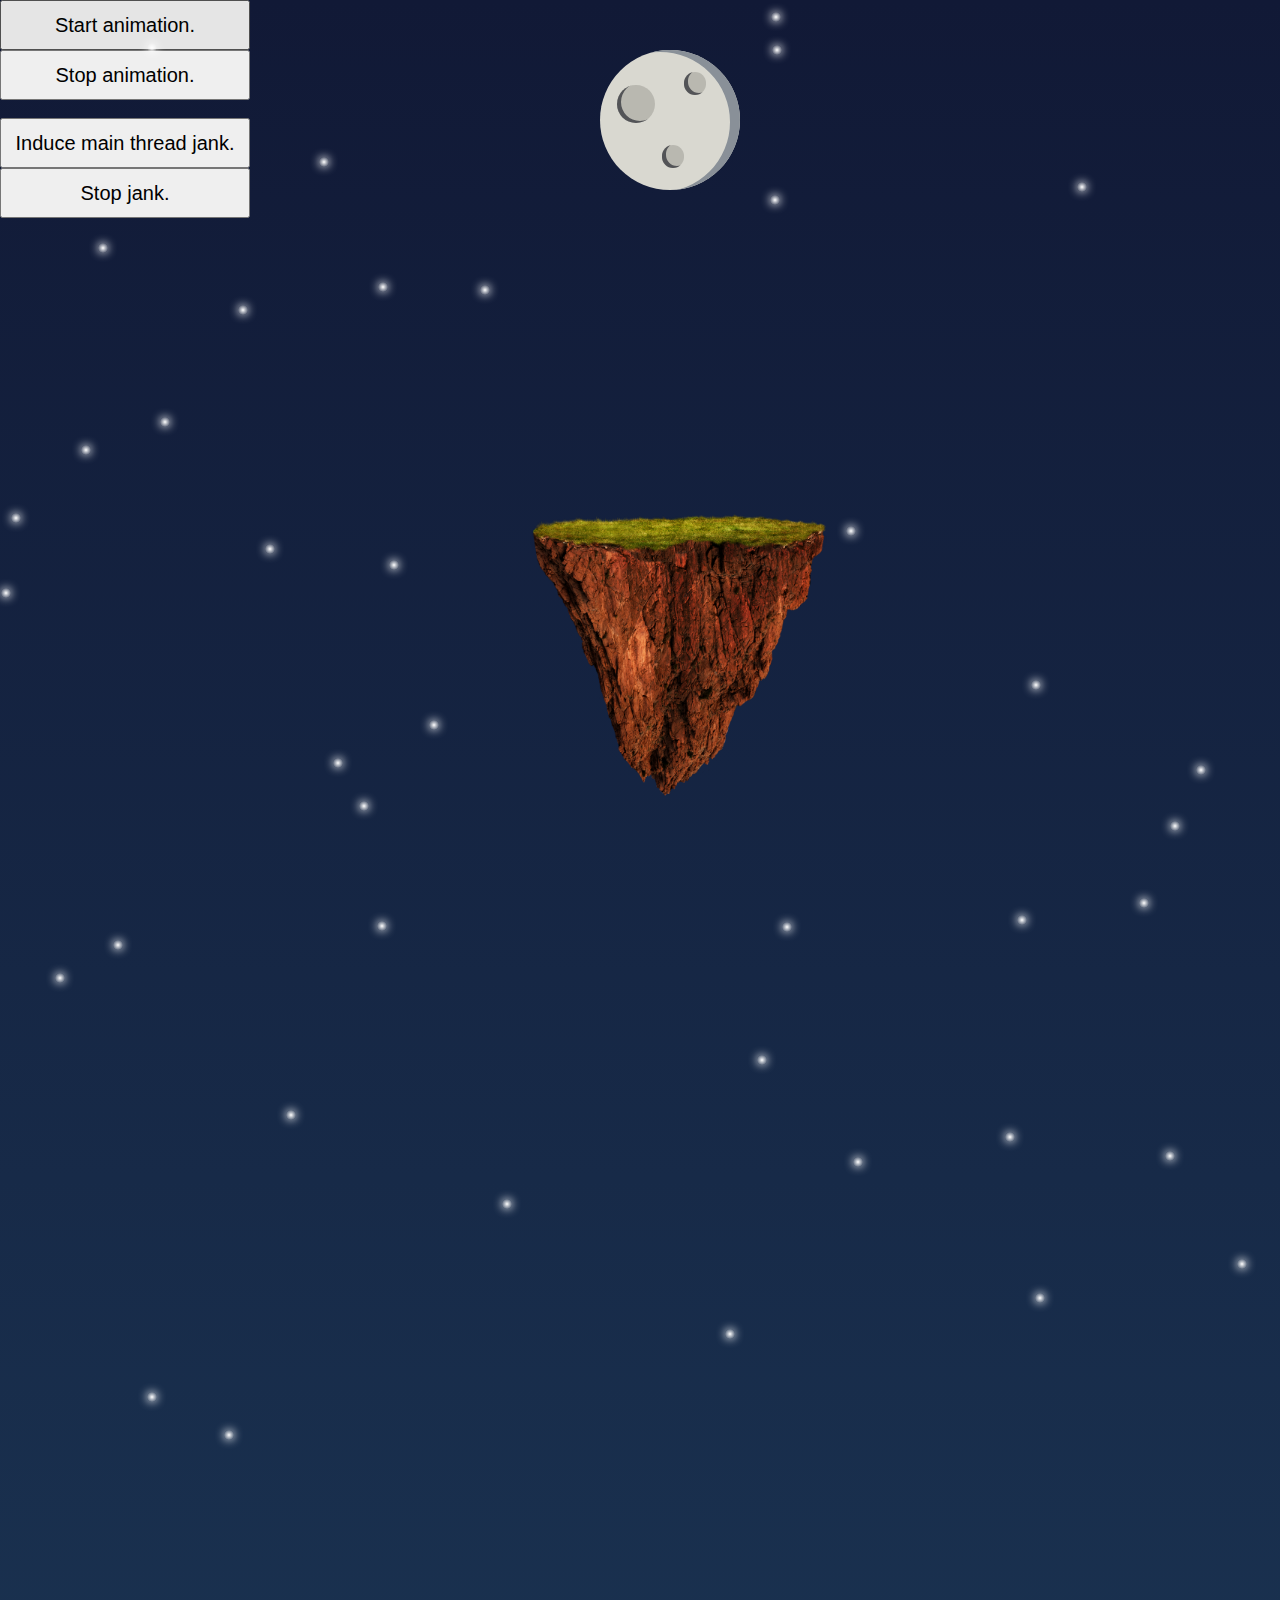
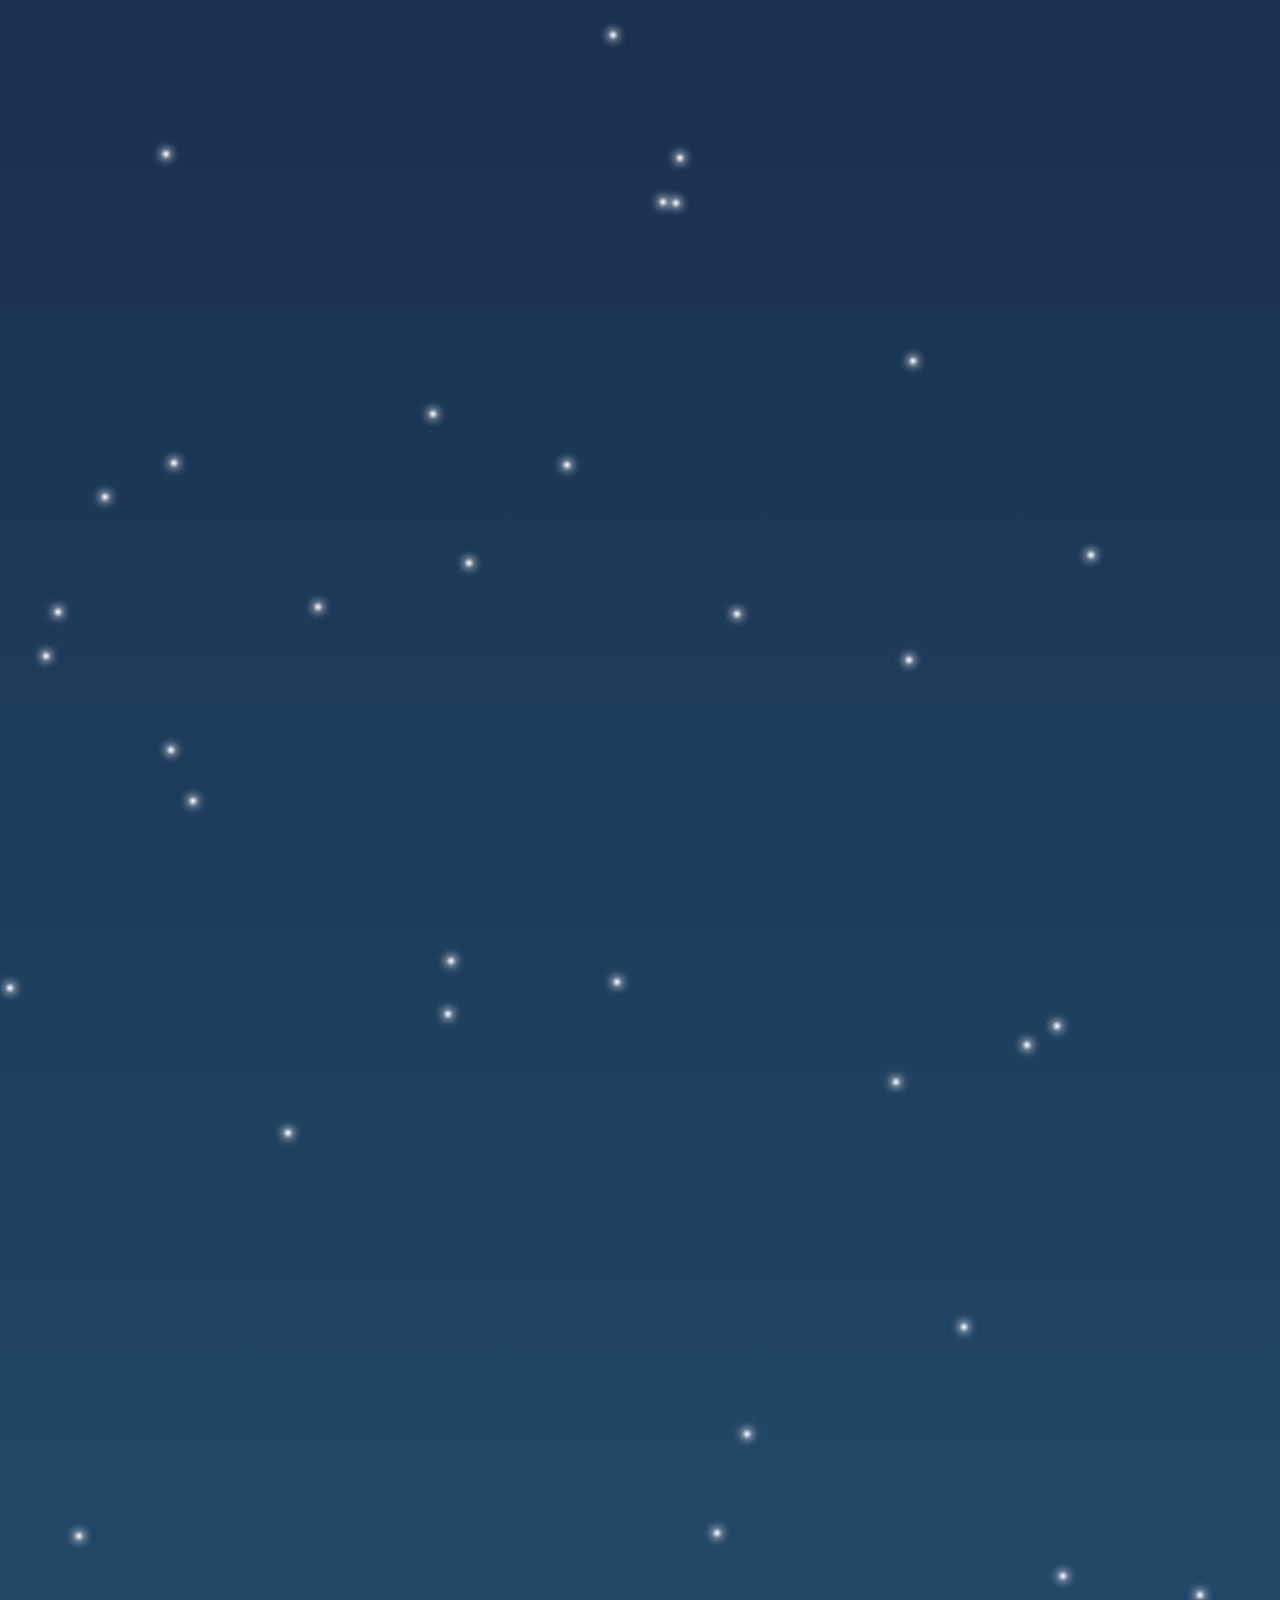
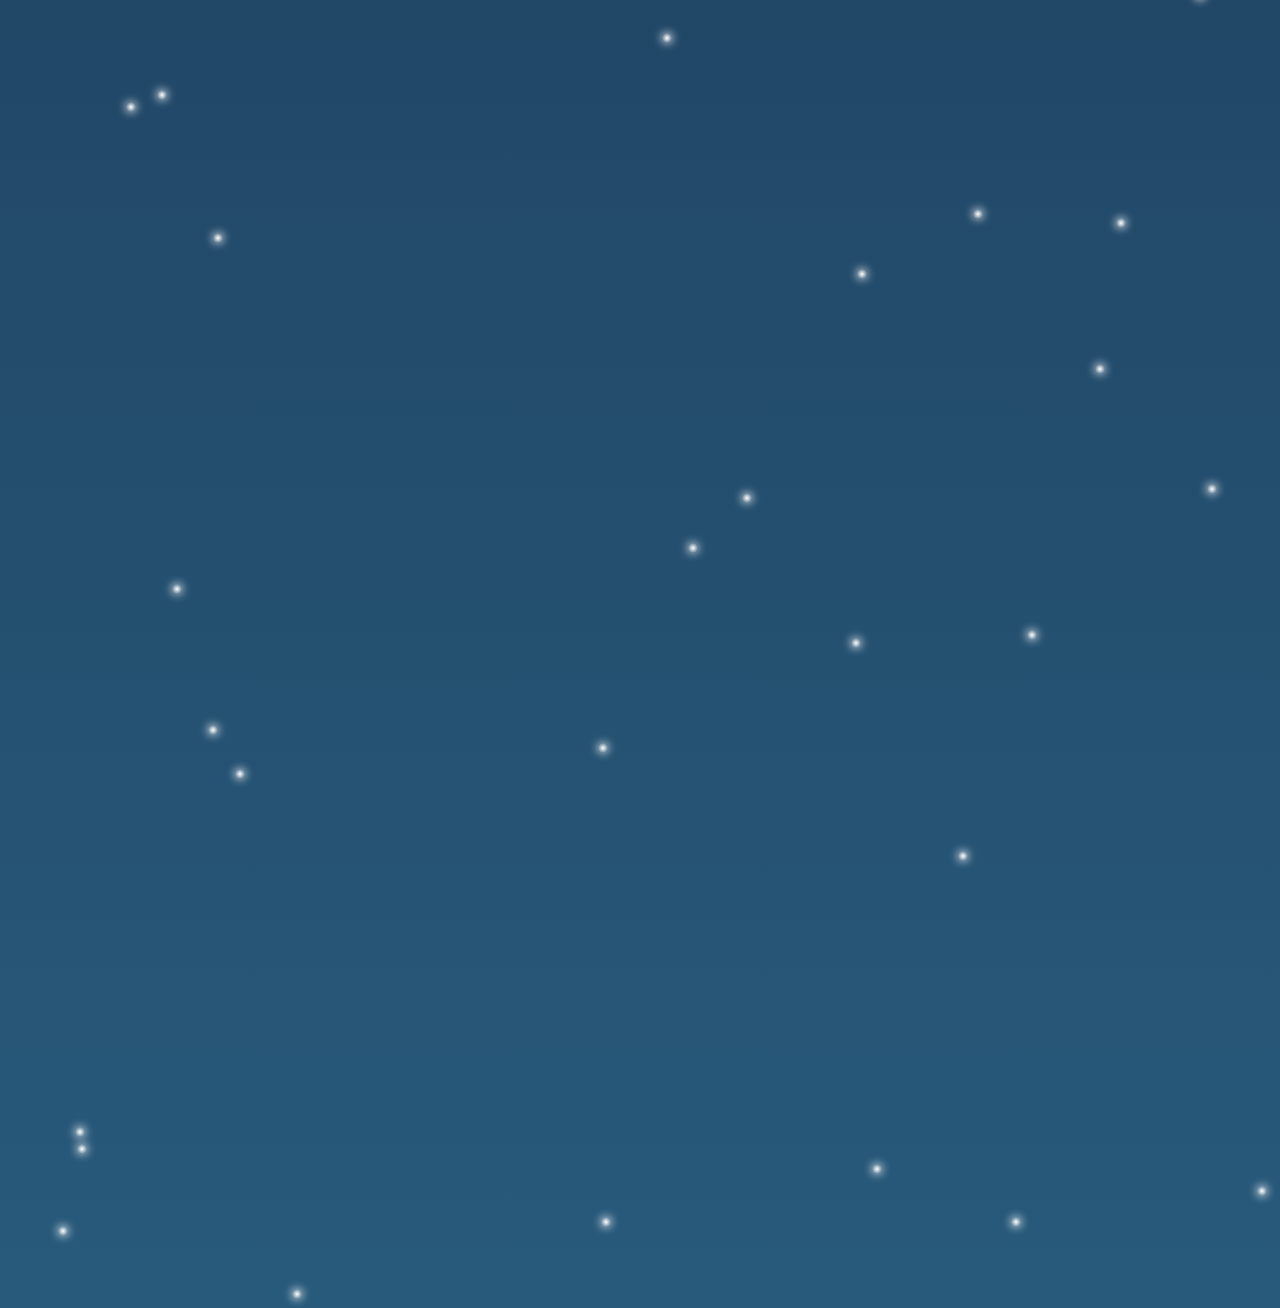
==== BouncyMoon.html @ f597b312 "Added new test page." ====
<!DOCTYPE html>
<html>
<head>
<style>
.moon {
  width:140px;
  height:140px;
  border-radius:100%;
  position: fixed;
  margin-top: 50px;
  left:600px;
  background: #d9d8d0;
  box-shadow: inset -10px 2px 0 0px #899098;
}

.bounce {
  animation: bounce 2s;
  animation-iteration-count: infinite;
}

.moon div:nth-child(n) {
  position: relative;
  background: #b9b8b0;
  border-radius: 50%;
  box-shadow: inset 4px -2px 0 0px #535457;
}
.moon div:nth-child(1) {
  top: 25%;
  left: 12%;
  width: 27%;
  height: 27%;
}
.moon div:nth-child(2) {
  top: -11%;
  left: 60%;
  width: 16%;
  height: 16%;
}
.moon div:nth-child(3) {
  top: 25%;
  left: 44%;
  width: 16%;
  height: 16%;
}

@keyframes bounce {
  0% {
       top: 0;
       -webkit-animation-timing-function: ease-in;
  }
  50% {
        top: 350px;
        height: 140px;
        -webkit-animation-timing-function: ease-out;
  }
  55% {
        top: 370px; height: 120px; 
        -webkit-animation-timing-function: ease-in;}
  65% {
        top: 340px; height: 140px; 
        -webkit-animation-timing-function: ease-out;}
  100% {
         top: 0;
        -webkit-animation-timing-function: ease-in;
  }
}
.night {
  margin-left: 0;
  margin-top: 0;
  background: linear-gradient(to bottom, #111936, #285A7B);
  height:100%; width: 100%; 
}
.stars {
  position: absolute;
  background: radial-gradient(rgba(255, 255, 255, 1), rgba(255, 255, 255, 0));
  border-radius: 50%;
  box-shadow: 0 0 10px rgba(255, 255, 255, 1);
}
.island {
  position: fixed;
  left: 530px;
  top:  500px;
  height: 300px;
  width: 300px;
}
button {
  height: 50px;
  width: 250px;
  font-size: 20px;
}
</style>
<script>
  var hangTime = 250;
  var hangInterval = 250;
  var g_animating = false;
  var height, width;

  function init() {
  var body = document.body;
  var html = document.documentElement;

  height = Math.max( body.scrollHeight, body.offsetHeight, 
                       html.clientHeight, html.scrollHeight, html.offsetHeight );
  width  = Math.max( body.scrollWidth, body.offsetWidth, 
                       html.clientWidth, html.scrollWidth, html.offsetWidth );
  }

  function hang() {
    var now = (new Date()).getTime();
    for (;;) {
      if((new Date()).getTime() - now > hangTime) {
        break;
      }
    }
  }

  // Hang for "hangTime" after every "hangInterval"
  var g_intervalHandle;
  function stopHangs() {
    clearInterval(g_intervalHandle);
  }

  function startIntermittentHangs() {
    stopHangs();
    g_intervalHandle = setInterval(hang, hangInterval);
  }
  function startBounce() {
    if(!g_animating)
      document.getElementById("moonid").classList.add("bounce");
  };
  function stopBounce() {
    if(!g_animating)
      document.getElementById("moonid").classList.remove("bounce");
  };
  function createStars() {
    init();
    var starsCount = 100;
    for(var i=0; i < starsCount; i++) {
      var iDiv = document.createElement('div');
      iDiv.style.height = "10px";
      iDiv.style.width = "10px";
      iDiv.style.top  = Math.floor(Math.random() * height) + "px";
      iDiv.style.left = Math.floor(Math.random() * width) + "px";
      iDiv.classList.add("stars");
      document.getElementById("stars").appendChild(iDiv);
    }
  }
</script>
</head>
<body class="night" onload="createStars()" style="height:500vh; width: 100%; ">
<div id="stars">
</div>
<div id="moonid" class="moon">
<div></div>
<div></div>
<div></div>
</div>
<img class="island" src="[data-uri]"/>
      <button onclick="startBounce()">Start animation.</button><br />
      <button onclick="stopBounce()">Stop animation.</button><br /><br />
      <button onclick="startIntermittentHangs()">Induce main thread jank.</button><br />
      <button onclick="stopHangs()">Stop jank.</button><br /><br />
</body>
</html>
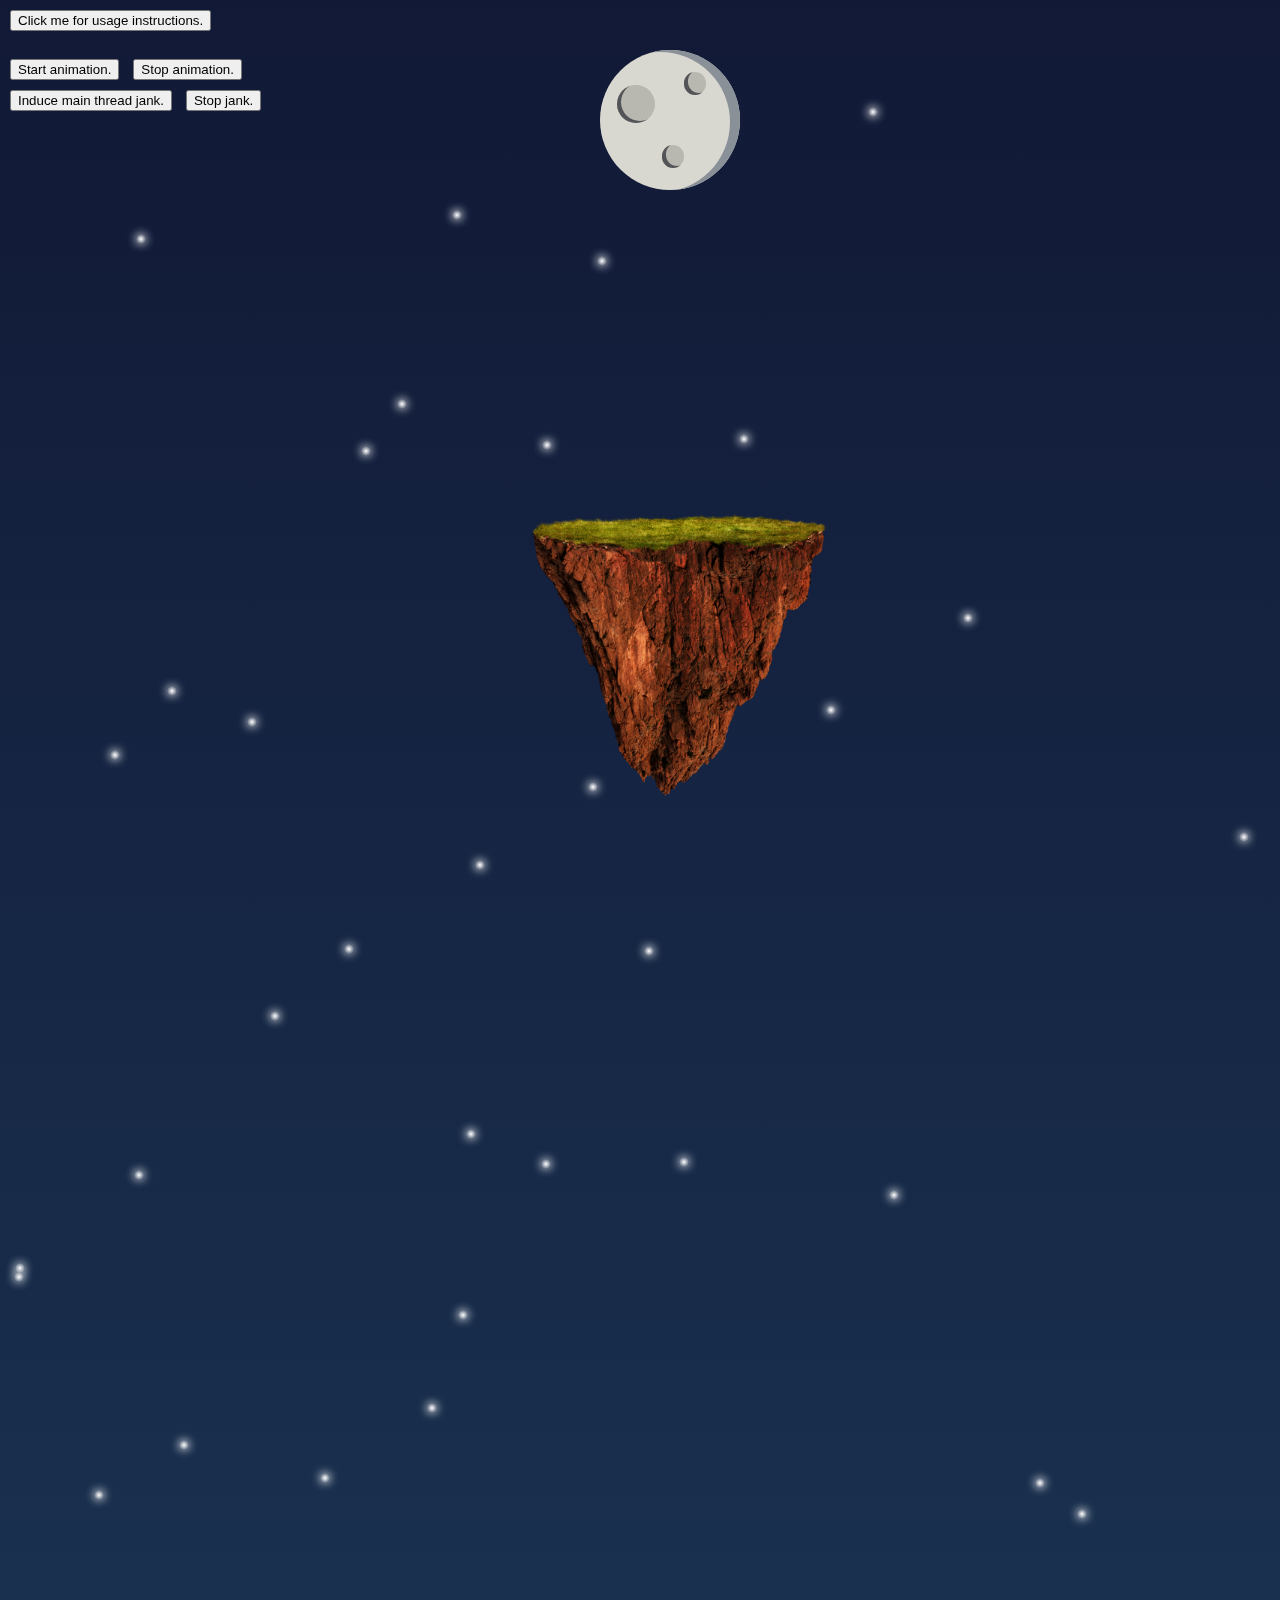
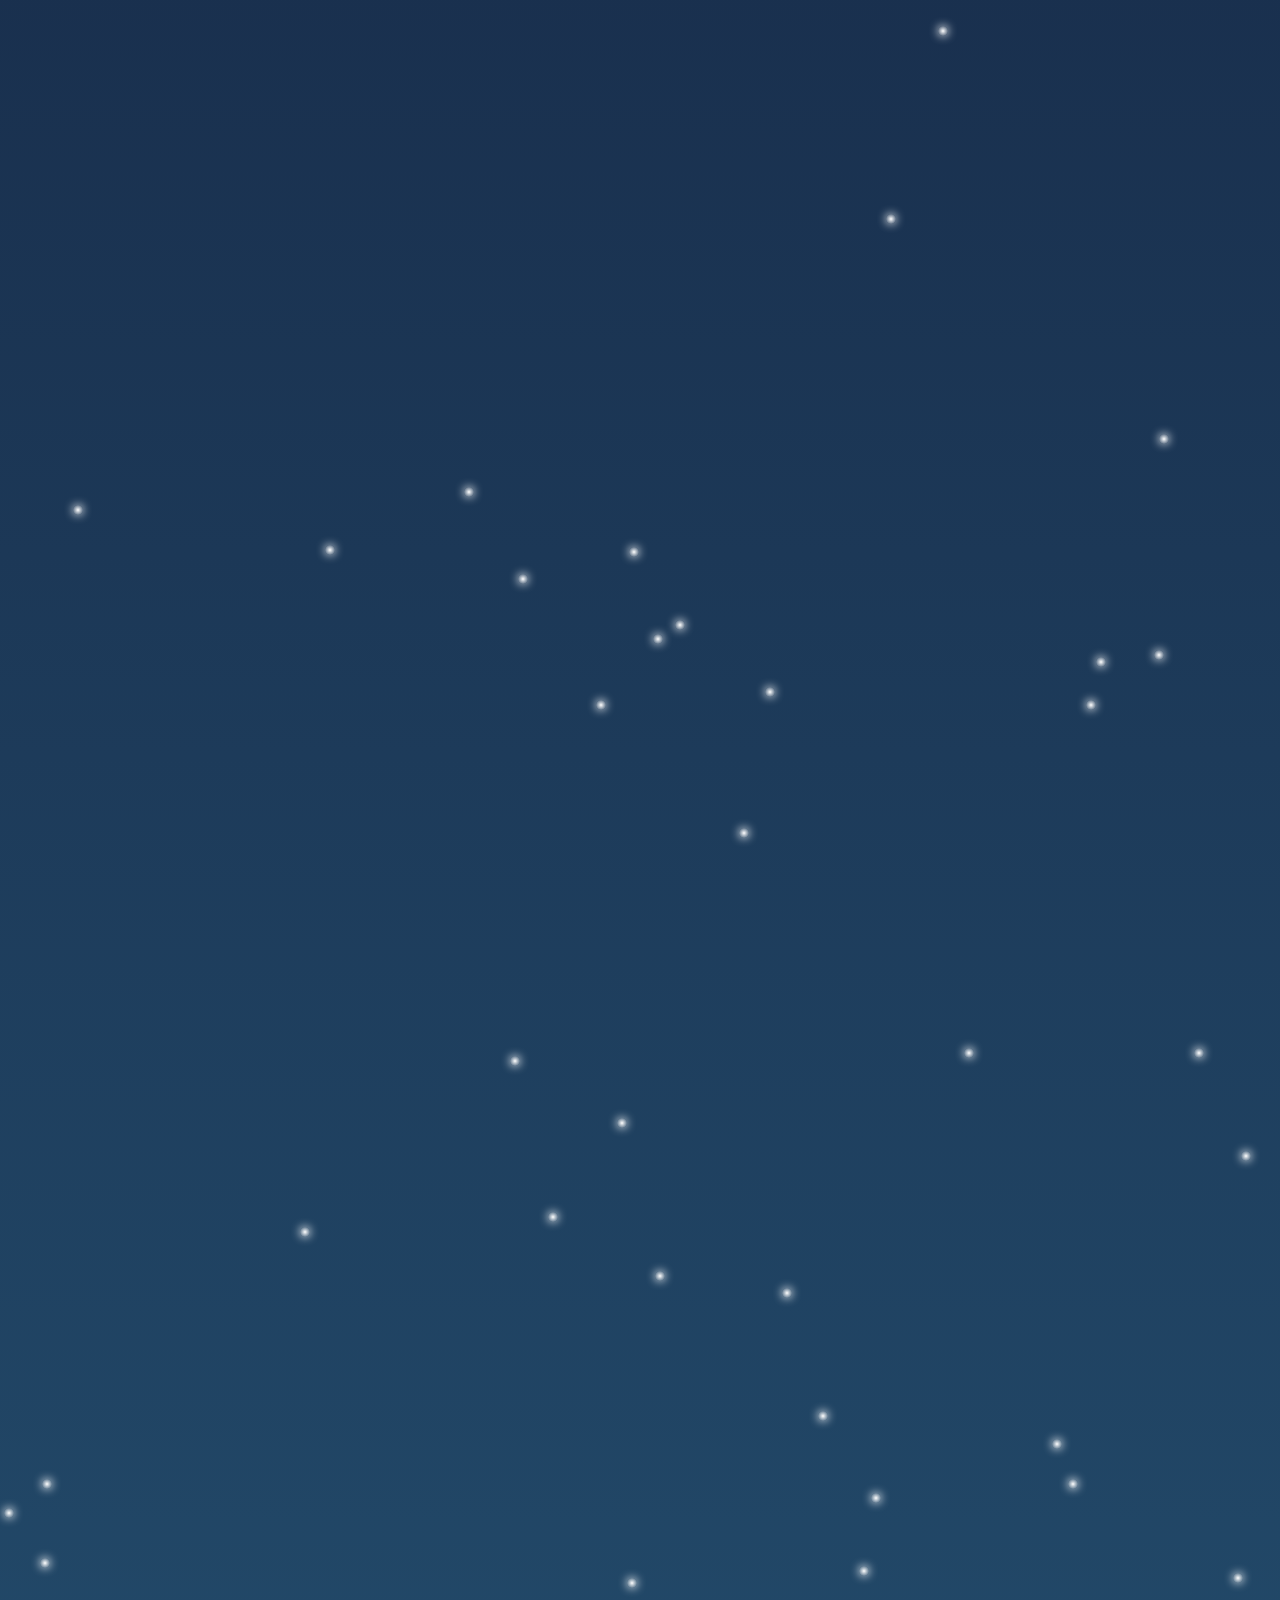
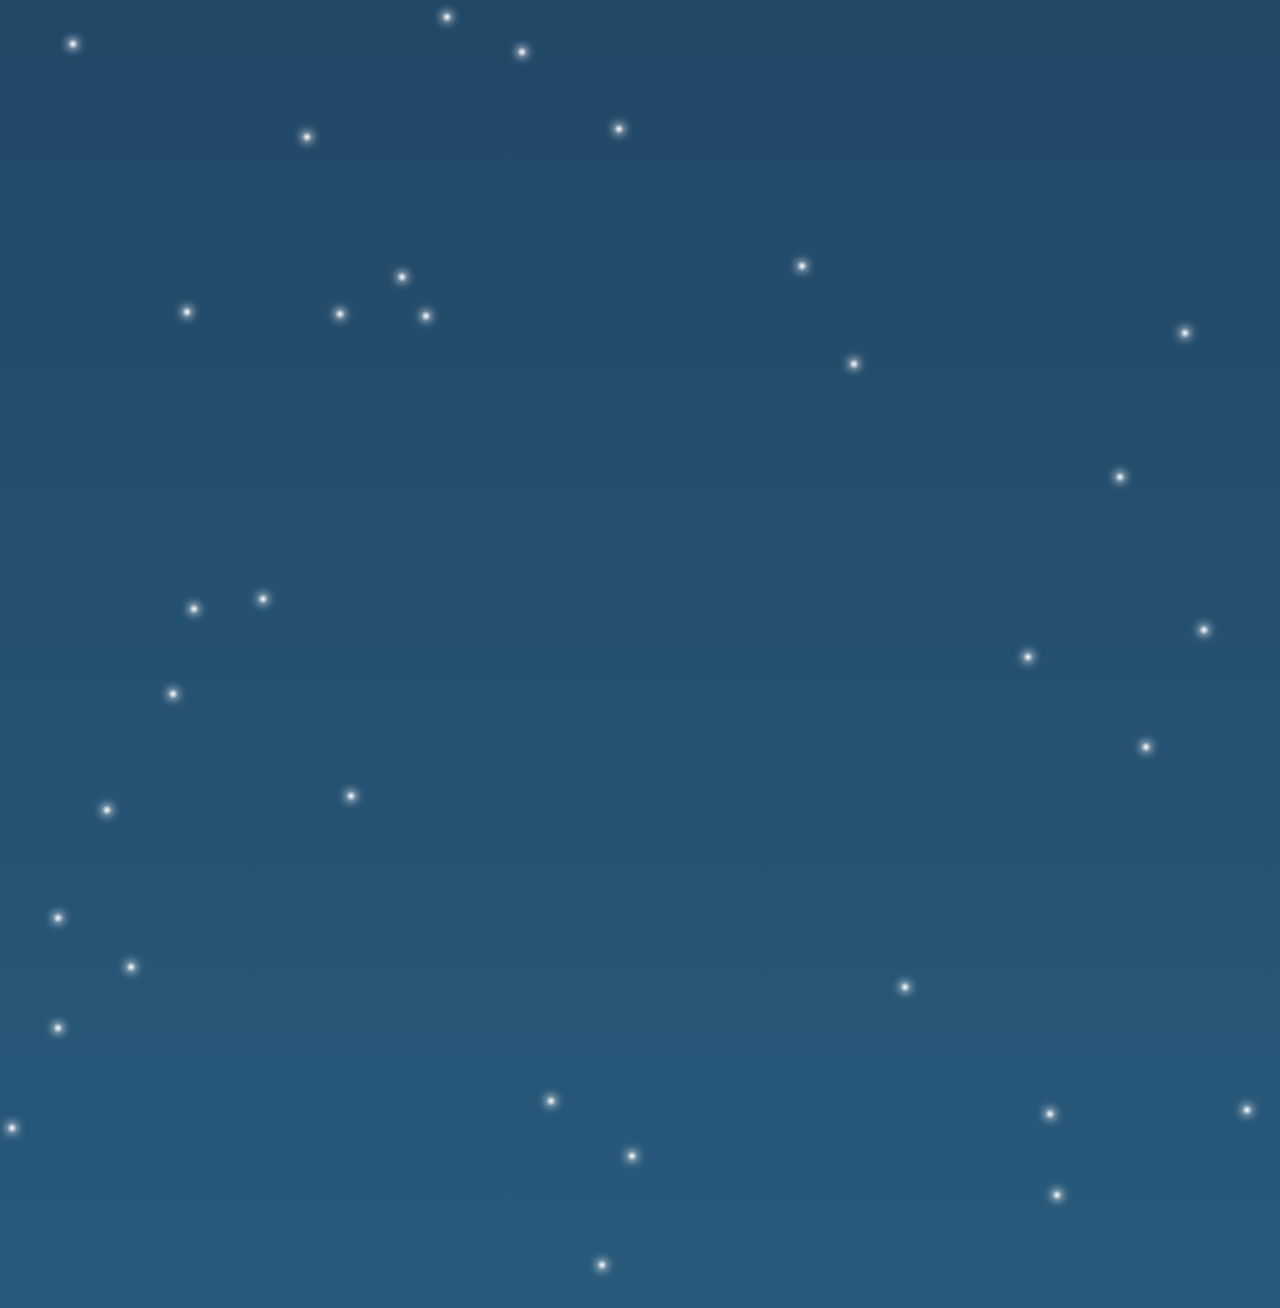
==== commit 561c6c41: "Added instructions." ====
--- a/BouncyMoon.html
+++ b/BouncyMoon.html
@@ -1,164 +1,202 @@
 <!DOCTYPE html>
 <html>
-<head>
-<style>
-.moon {
-  width:140px;
-  height:140px;
-  border-radius:100%;
-  position: fixed;
-  margin-top: 50px;
-  left:600px;
-  background: #d9d8d0;
-  box-shadow: inset -10px 2px 0 0px #899098;
-}
-
-.bounce {
-  animation: bounce 2s;
-  animation-iteration-count: infinite;
-}
-
-.moon div:nth-child(n) {
-  position: relative;
-  background: #b9b8b0;
-  border-radius: 50%;
-  box-shadow: inset 4px -2px 0 0px #535457;
-}
-.moon div:nth-child(1) {
-  top: 25%;
-  left: 12%;
-  width: 27%;
-  height: 27%;
-}
-.moon div:nth-child(2) {
-  top: -11%;
-  left: 60%;
-  width: 16%;
-  height: 16%;
-}
-.moon div:nth-child(3) {
-  top: 25%;
-  left: 44%;
-  width: 16%;
-  height: 16%;
-}
-
-@keyframes bounce {
-  0% {
-       top: 0;
-       -webkit-animation-timing-function: ease-in;
-  }
-  50% {
-        top: 350px;
-        height: 140px;
-        -webkit-animation-timing-function: ease-out;
-  }
-  55% {
-        top: 370px; height: 120px; 
-        -webkit-animation-timing-function: ease-in;}
-  65% {
-        top: 340px; height: 140px; 
-        -webkit-animation-timing-function: ease-out;}
-  100% {
-         top: 0;
-        -webkit-animation-timing-function: ease-in;
-  }
-}
-.night {
-  margin-left: 0;
-  margin-top: 0;
-  background: linear-gradient(to bottom, #111936, #285A7B);
-  height:100%; width: 100%; 
-}
-.stars {
-  position: absolute;
-  background: radial-gradient(rgba(255, 255, 255, 1), rgba(255, 255, 255, 0));
-  border-radius: 50%;
-  box-shadow: 0 0 10px rgba(255, 255, 255, 1);
-}
-.island {
-  position: fixed;
-  left: 530px;
-  top:  500px;
-  height: 300px;
-  width: 300px;
-}
-button {
-  height: 50px;
-  width: 250px;
-  font-size: 20px;
-}
-</style>
-<script>
-  var hangTime = 250;
-  var hangInterval = 250;
-  var g_animating = false;
-  var height, width;
-
-  function init() {
-  var body = document.body;
-  var html = document.documentElement;
-
-  height = Math.max( body.scrollHeight, body.offsetHeight, 
-                       html.clientHeight, html.scrollHeight, html.offsetHeight );
-  width  = Math.max( body.scrollWidth, body.offsetWidth, 
-                       html.clientWidth, html.scrollWidth, html.offsetWidth );
-  }
-
-  function hang() {
-    var now = (new Date()).getTime();
-    for (;;) {
-      if((new Date()).getTime() - now > hangTime) {
-        break;
-      }
-    }
-  }
-
-  // Hang for "hangTime" after every "hangInterval"
-  var g_intervalHandle;
-  function stopHangs() {
-    clearInterval(g_intervalHandle);
-  }
-
-  function startIntermittentHangs() {
-    stopHangs();
-    g_intervalHandle = setInterval(hang, hangInterval);
-  }
-  function startBounce() {
-    if(!g_animating)
-      document.getElementById("moonid").classList.add("bounce");
-  };
-  function stopBounce() {
-    if(!g_animating)
-      document.getElementById("moonid").classList.remove("bounce");
-  };
-  function createStars() {
-    init();
-    var starsCount = 100;
-    for(var i=0; i < starsCount; i++) {
-      var iDiv = document.createElement('div');
-      iDiv.style.height = "10px";
-      iDiv.style.width = "10px";
-      iDiv.style.top  = Math.floor(Math.random() * height) + "px";
-      iDiv.style.left = Math.floor(Math.random() * width) + "px";
-      iDiv.classList.add("stars");
-      document.getElementById("stars").appendChild(iDiv);
-    }
-  }
-</script>
-</head>
-<body class="night" onload="createStars()" style="height:500vh; width: 100%; ">
-<div id="stars">
-</div>
-<div id="moonid" class="moon">
-<div></div>
-<div></div>
-<div></div>
-</div>
-<img class="island" src="[data-uri]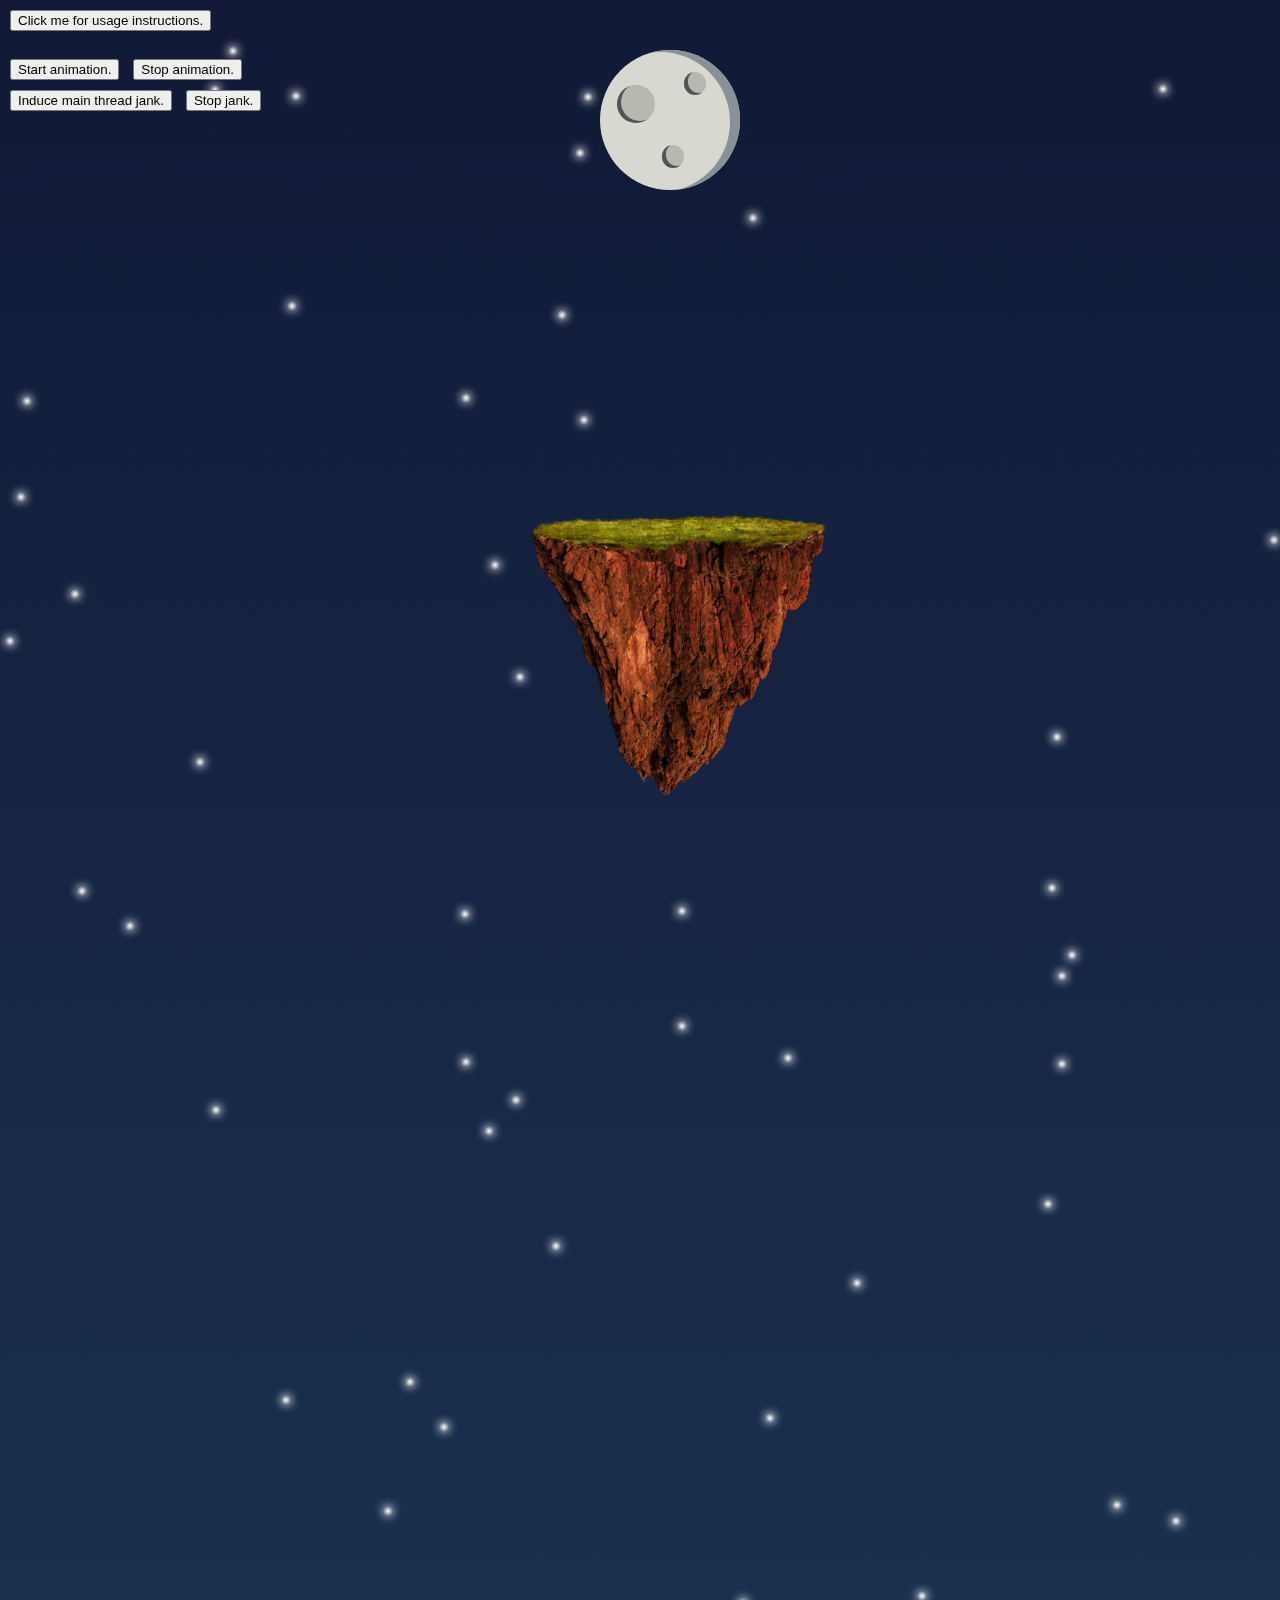
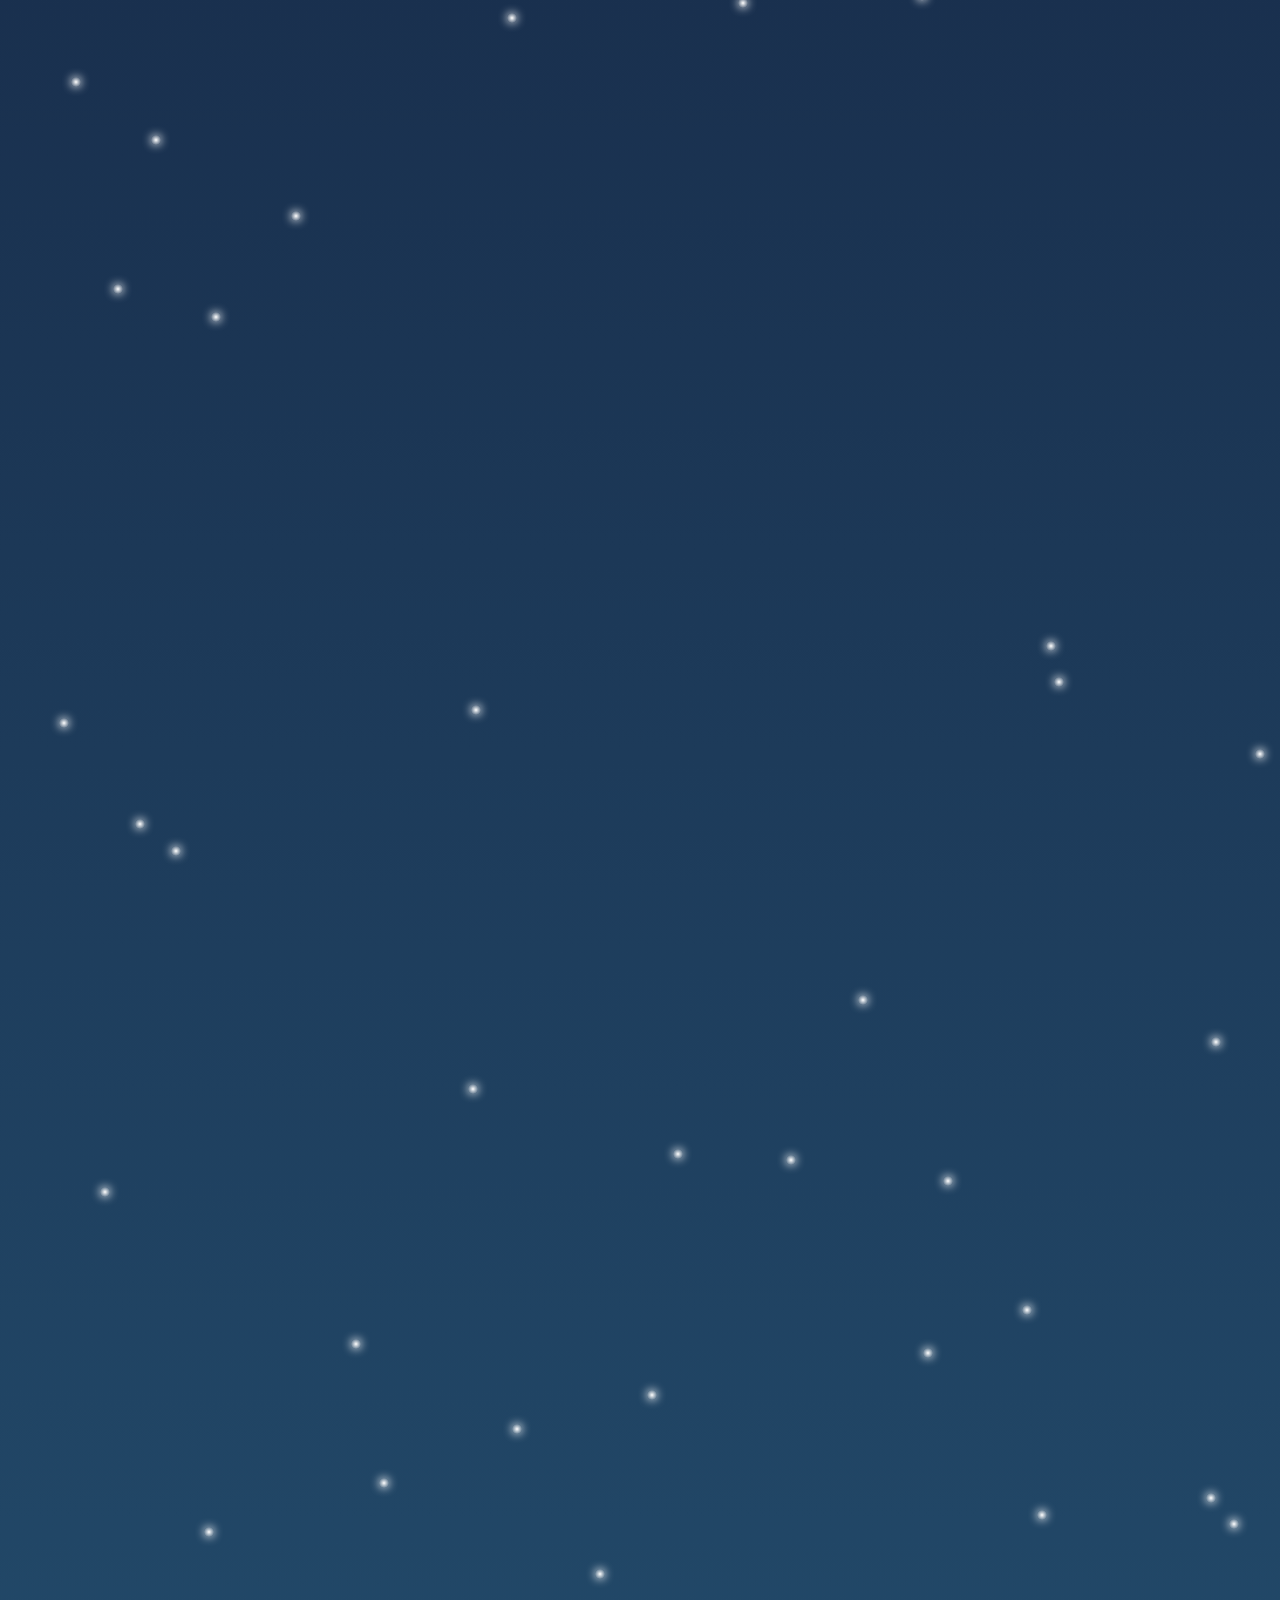
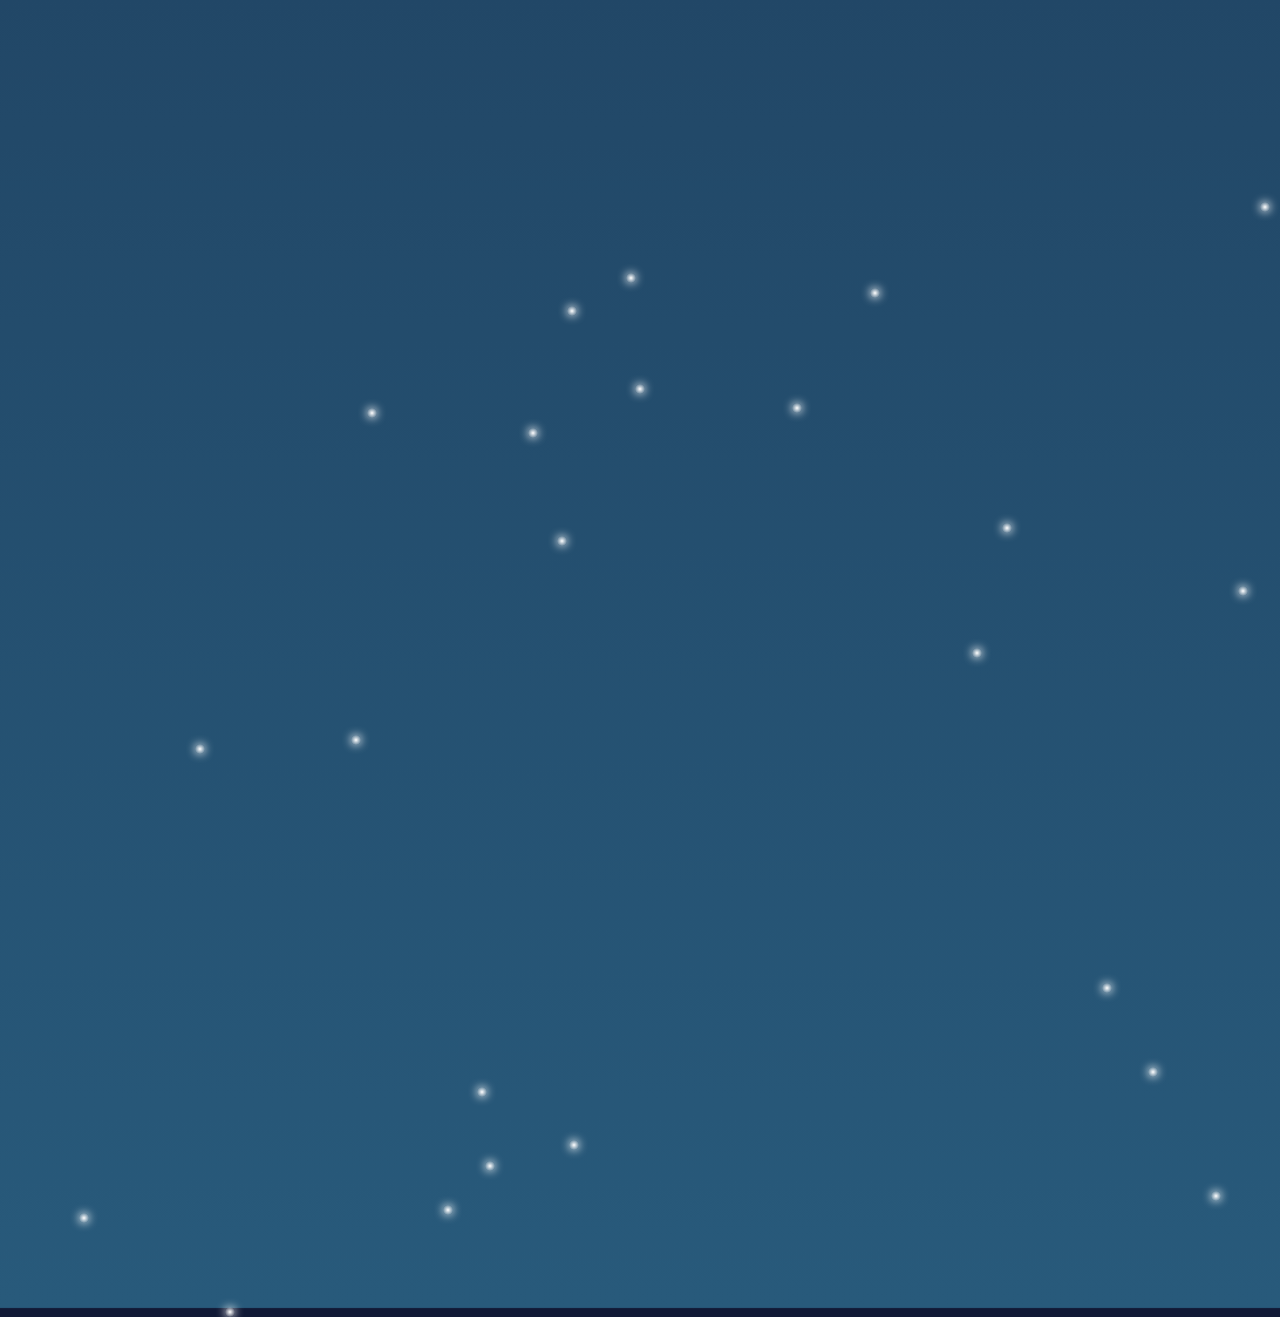
==== commit 5da3d42e: "Updated instructions." ====
--- a/BouncyMoon.html
+++ b/BouncyMoon.html
@@ -1,202 +1,203 @@
-<!DOCTYPE html>
-<html>
-  <head>
-  <style>
-    .moon {
-      width:140px;
-      height:140px;
-      border-radius:100%;
-      position: fixed;
-      margin-top: 50px;
-      left:600px;
-      background: #d9d8d0;
-      box-shadow: inset -10px 2px 0 0px #899098;
-    }
-    .bounce {
-      animation: bounce 2s;
-      animation-iteration-count: infinite;
-    }
-    .moon div:nth-child(n) {
-      position: relative;
-      background: #b9b8b0;
-      border-radius: 50%;
-      box-shadow: inset 4px -2px 0 0px #535457;
-    }
-    .moon div:nth-child(1) {
-      top: 25%;
-      left: 12%;
-      width: 27%;
-      height: 27%;
-    }
-    .moon div:nth-child(2) {
-      top: -11%;
-      left: 60%;
-      width: 16%;
-      height: 16%;
-    }
-    .moon div:nth-child(3) {
-      top: 25%;
-      left: 44%;
-      width: 16%;
-      height: 16%;
-    }
-    @keyframes bounce {
-      0% {
-           top: 0;
-           -webkit-animation-timing-function: ease-in;
-      }
-      50% {
-            top: 350px;
-            height: 140px;
-            -webkit-animation-timing-function: ease-out;
-      }
-      55% {
-            top: 370px; height: 120px; 
-            -webkit-animation-timing-function: ease-in;}
-      65% {
-            top: 340px; height: 140px; 
-            -webkit-animation-timing-function: ease-out;}
-      100% {
-             top: 0;
-            -webkit-animation-timing-function: ease-in;
-      }
-    }
-    .night {
-      margin-left: 0;
-      margin-top: 0;
-      background: linear-gradient(to bottom, #111936, #285A7B);
-      height:100%; width: 100%; 
-    }
-    .stars {
-      position: absolute;
-      background: radial-gradient(rgba(255, 255, 255, 1), rgba(255, 255, 255, 0));
-      border-radius: 50%;
-      box-shadow: 0 0 10px rgba(255, 255, 255, 1);
-    }
-    .island {
-      position: fixed;
-      left: 530px;
-      top: 500px;
-      height: 300px;
-      width: 300px;
-    }
-    div#hint {
-      background: #fff;
-      padding: .5em;
-      width:500px;
-      visibility: hidden;
-      z-index:1;
-      font-weight: bold;
-      transition: visibility 1s, opacity 0.5s linear;
-    }
-    button {
-      margin: 5px;
-    }
-  </style>
-  <script>
-    var hangTime = 250;
-    var hangInterval = 250;
-    var g_animating = false;
-    var height, width;
-
-    function init() {
-      var body = document.body;
-      var html = document.documentElement;
-      document.getElementById("hint").style.visibility = "hidden";
-      document.getElementById("hint").style.opacity = "0";
-
-      height = Math.max( body.scrollHeight, body.offsetHeight, 
-                         html.clientHeight, html.scrollHeight, html.offsetHeight );
-      width  = Math.max( body.scrollWidth, body.offsetWidth, 
-                         html.clientWidth, html.scrollWidth, html.offsetWidth ) - 10;
-    }
-
-    function hang() {
-      var now = (new Date()).getTime();
-      for (;;) {
-        if((new Date()).getTime() - now > hangTime) {
-          break;
-        }
-      }
-    }
-
-    // Hang for "hangTime" after every "hangInterval"
-    var g_intervalHandle;
-    function stopHangs() {
-      clearInterval(g_intervalHandle);
-    }
-
-    function startIntermittentHangs() {
-      stopHangs();
-      g_intervalHandle = setInterval(hang, hangInterval);
-    }
-    function startBounce() {
-      if(!g_animating)
-        document.getElementById("moonid").classList.add("bounce");
-    };
-    function stopBounce() {
-      if(!g_animating)
-        document.getElementById("moonid").classList.remove("bounce");
-    };
-    function createStars() {
-      init();
-      var starsCount = 100;
-      for(var i=0; i < starsCount; i++) {
-        var iDiv = document.createElement("div");
-        iDiv.style.height = "10px";
-        iDiv.style.width = "10px";
-        iDiv.style.top  = Math.floor(Math.random() * height) + "px";
-        iDiv.style.left = Math.floor(Math.random() * width) + "px";
-        iDiv.classList.add("stars");
-        document.getElementById("stars").appendChild(iDiv);
-      }
-    }
-
-    function togglehint(){
-      var hint = document.getElementById("hint");
-      if(hint.style.visibility == "hidden"){
-        hint.style.visibility = "visible";
-        hint.style.opacity = "1";
-        document.getElementById("howtobutton").innerHTML="Hide instructions.";
-      }
-      else{
-        hint.style.visibility = "hidden";
-        hint.style.opacity = "0";
-        document.getElementById("howtobutton").innerHTML="Show instructions.";
-      }
-    }
-  </script>
-  </head>
-  <body class="night" onload="createStars()" style="height:500vh; width: 100%; ">
-    <div id="stars"></div>
-    <div id="moonid" class="moon"><div></div><div></div><div></div></div>
-    <img class="island" src="[data-uri]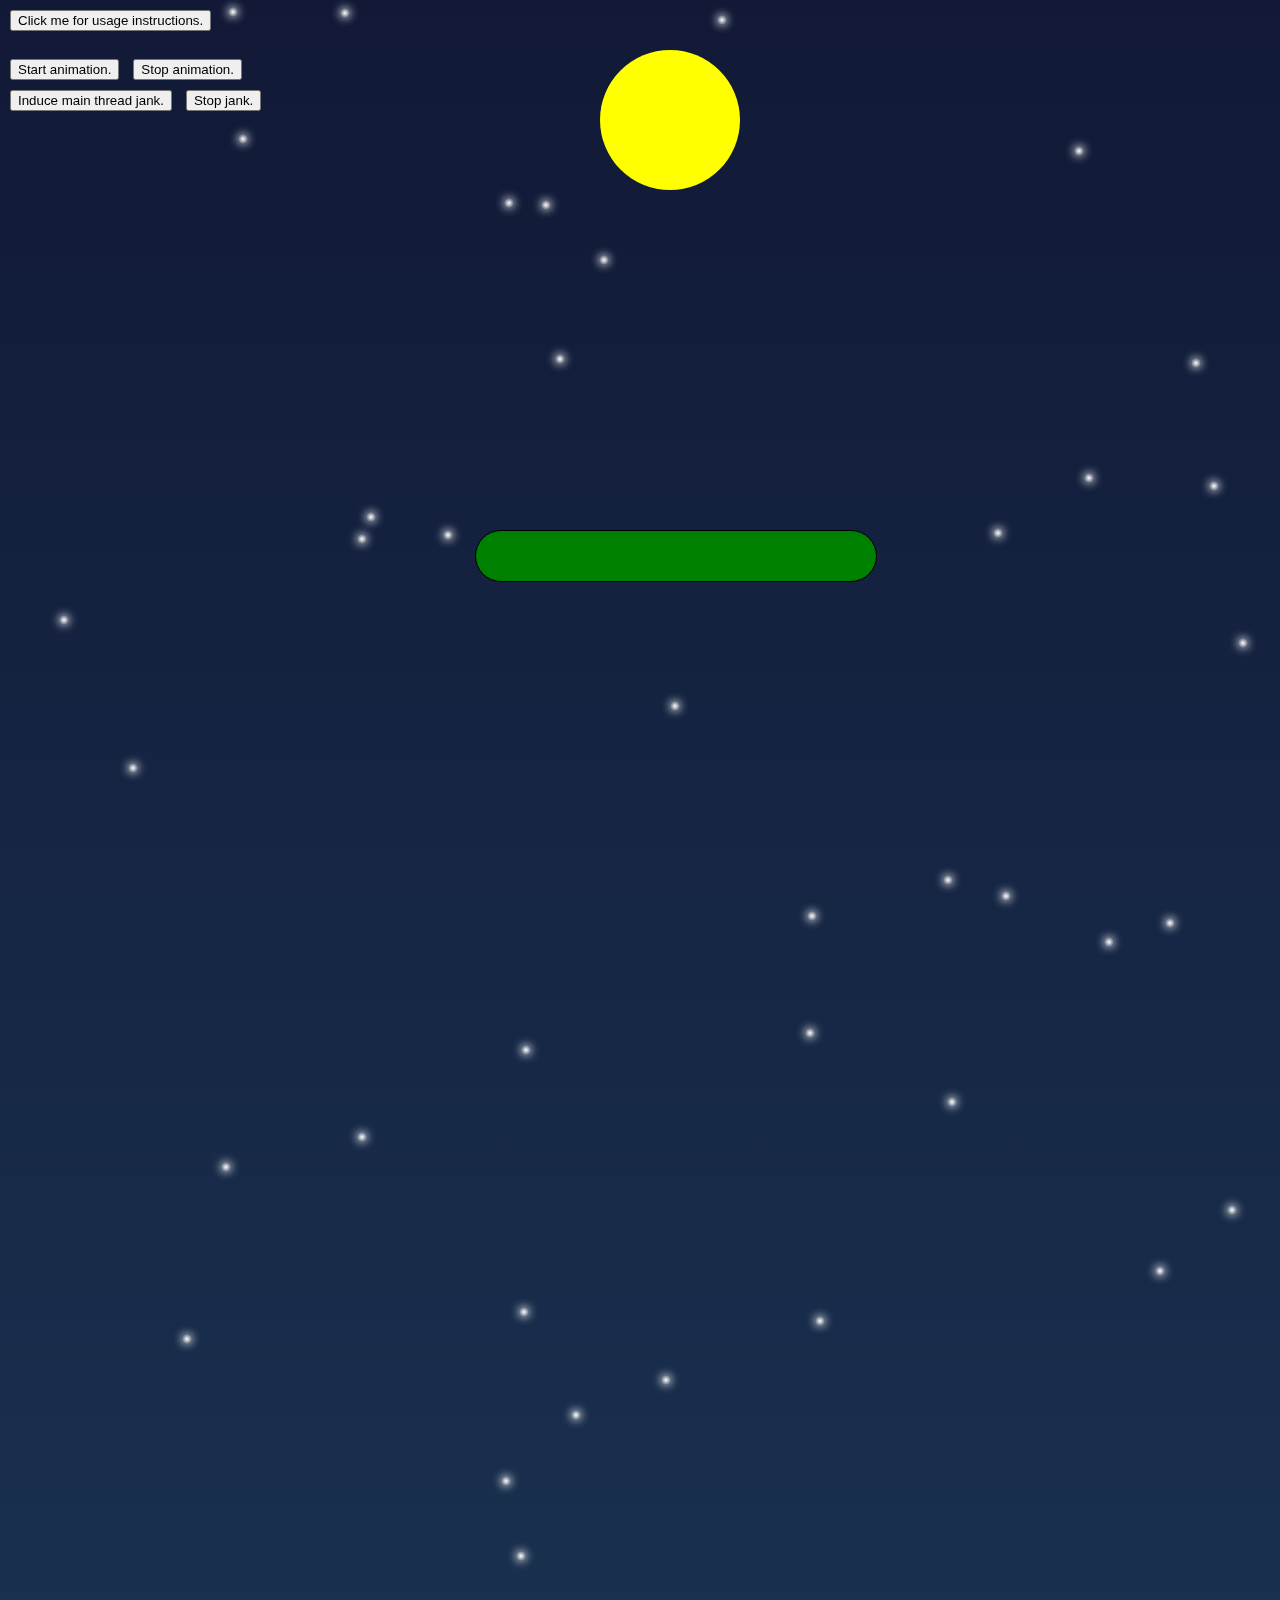
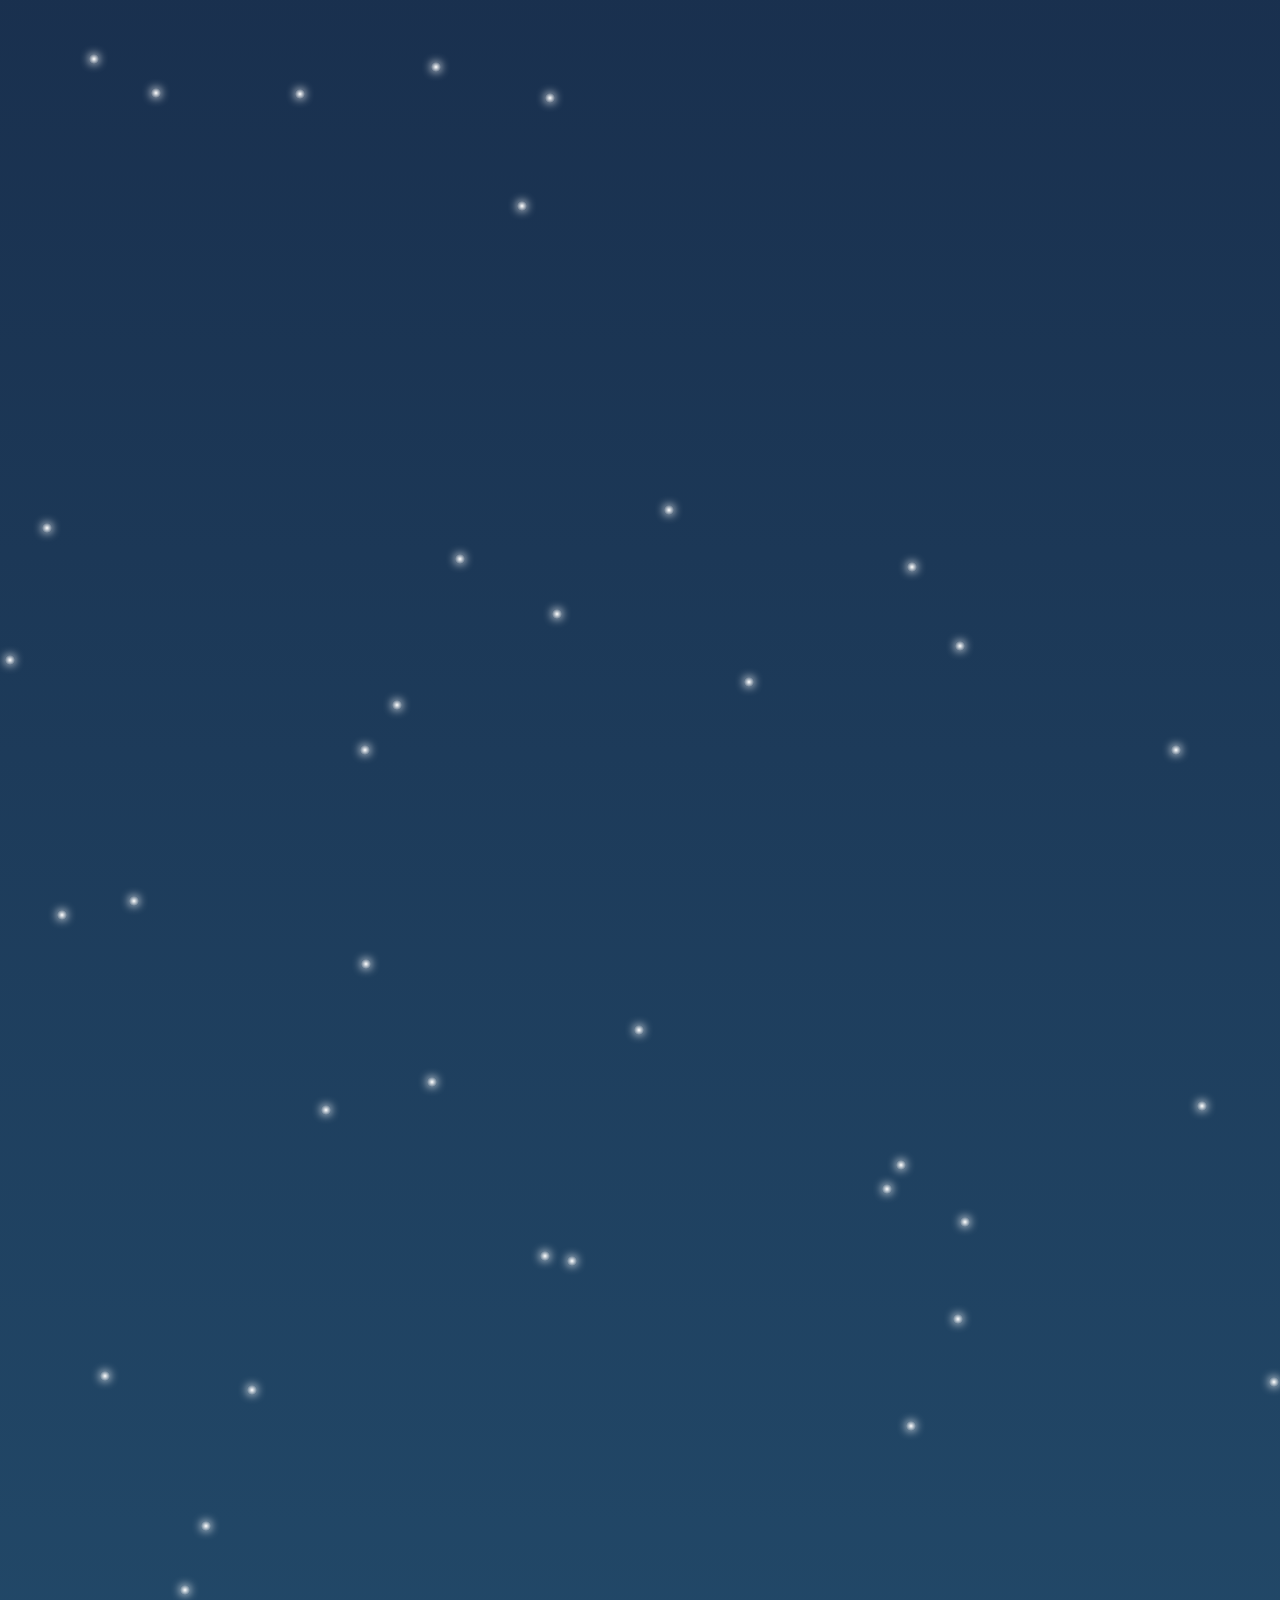
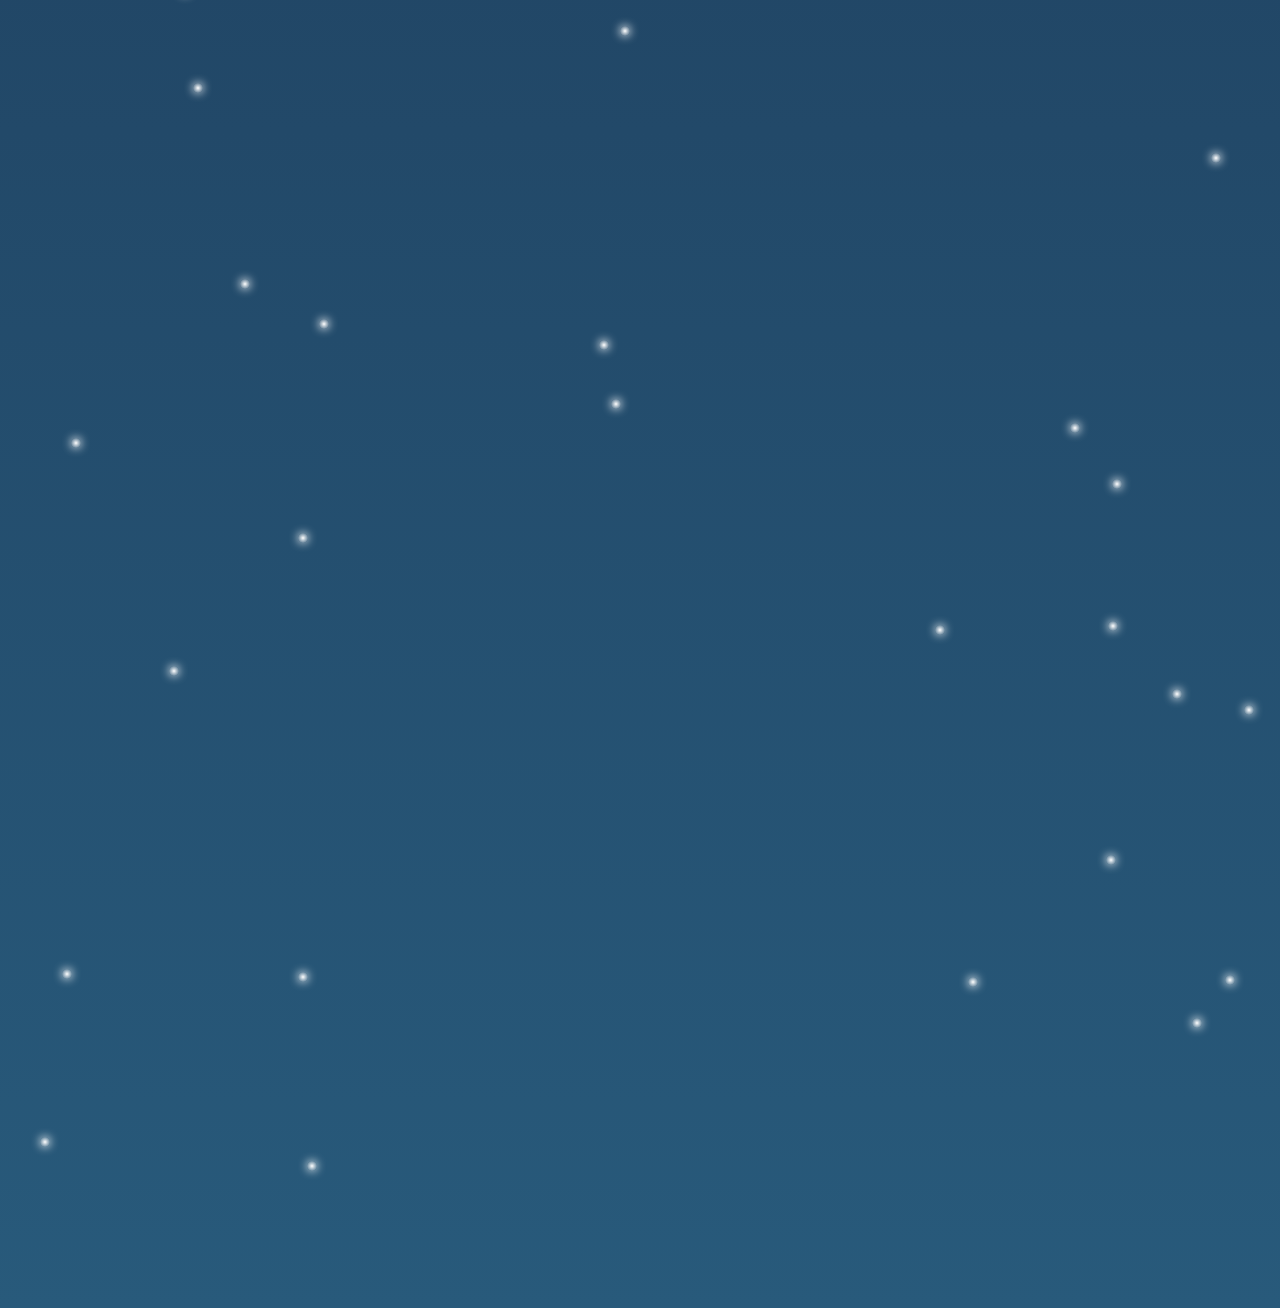
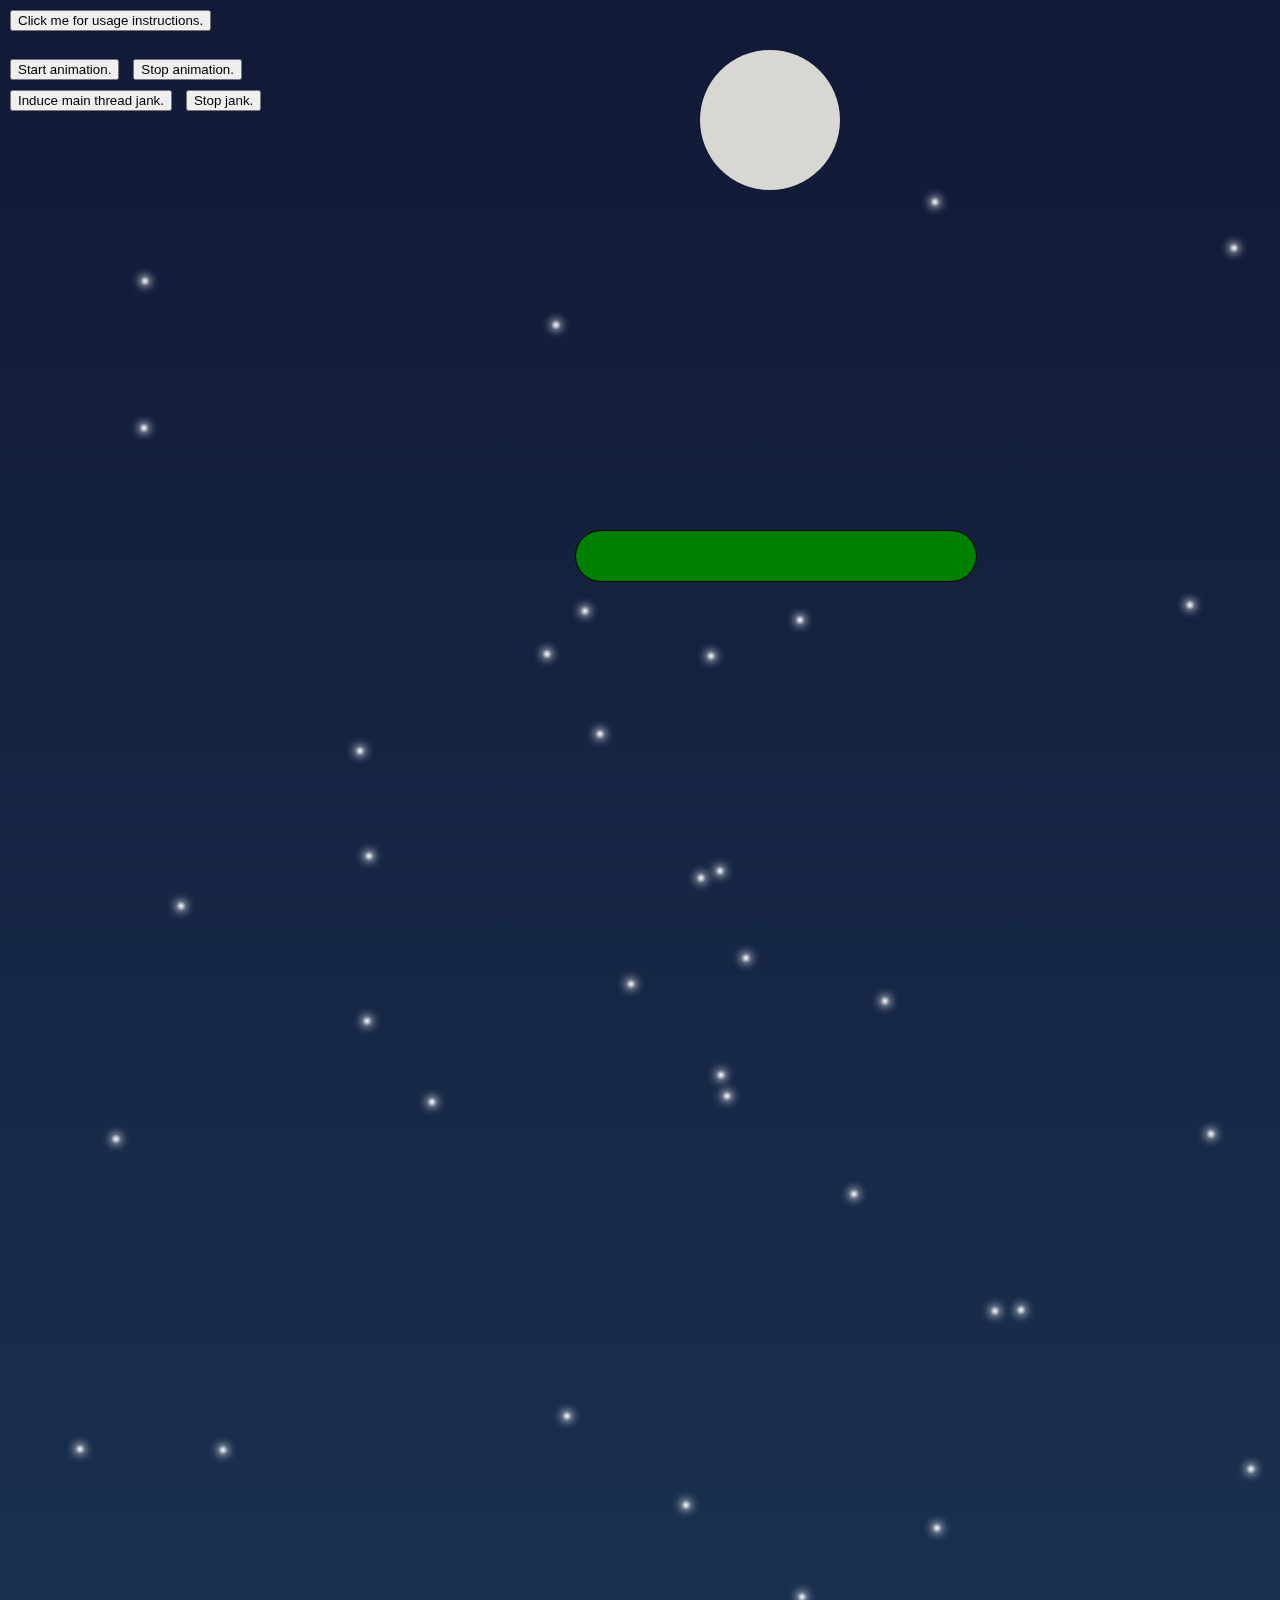
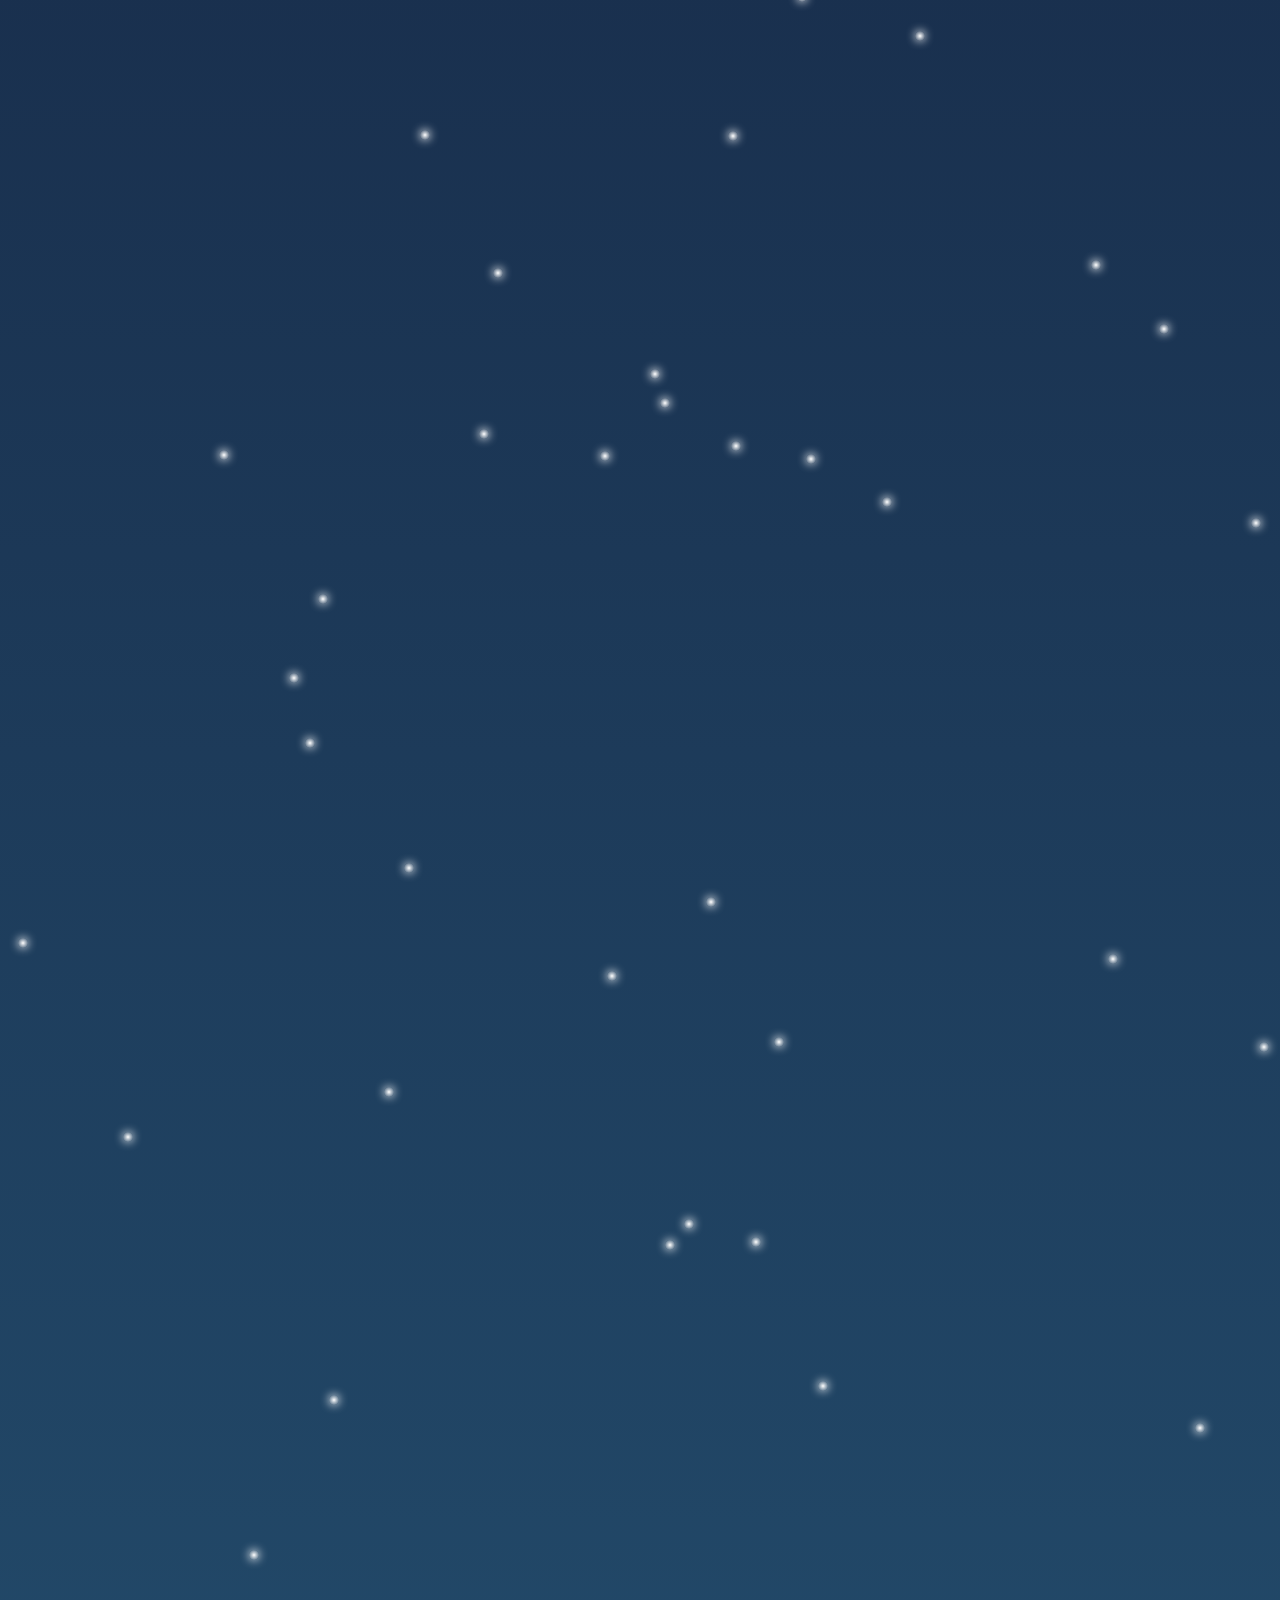
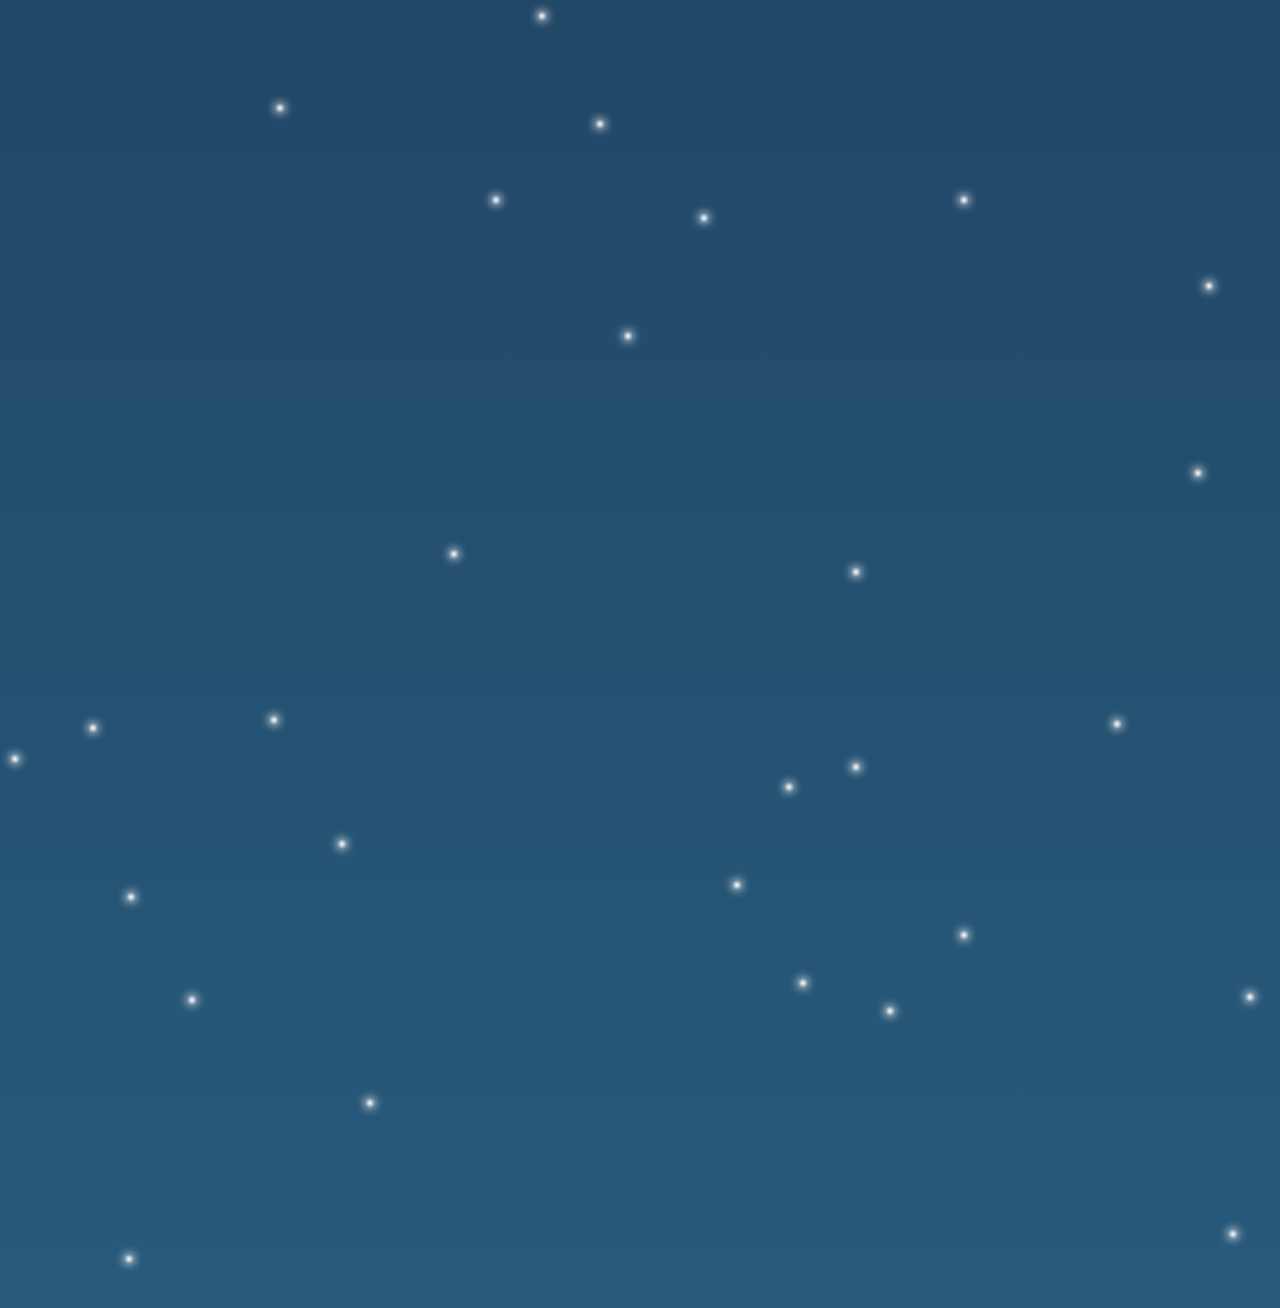
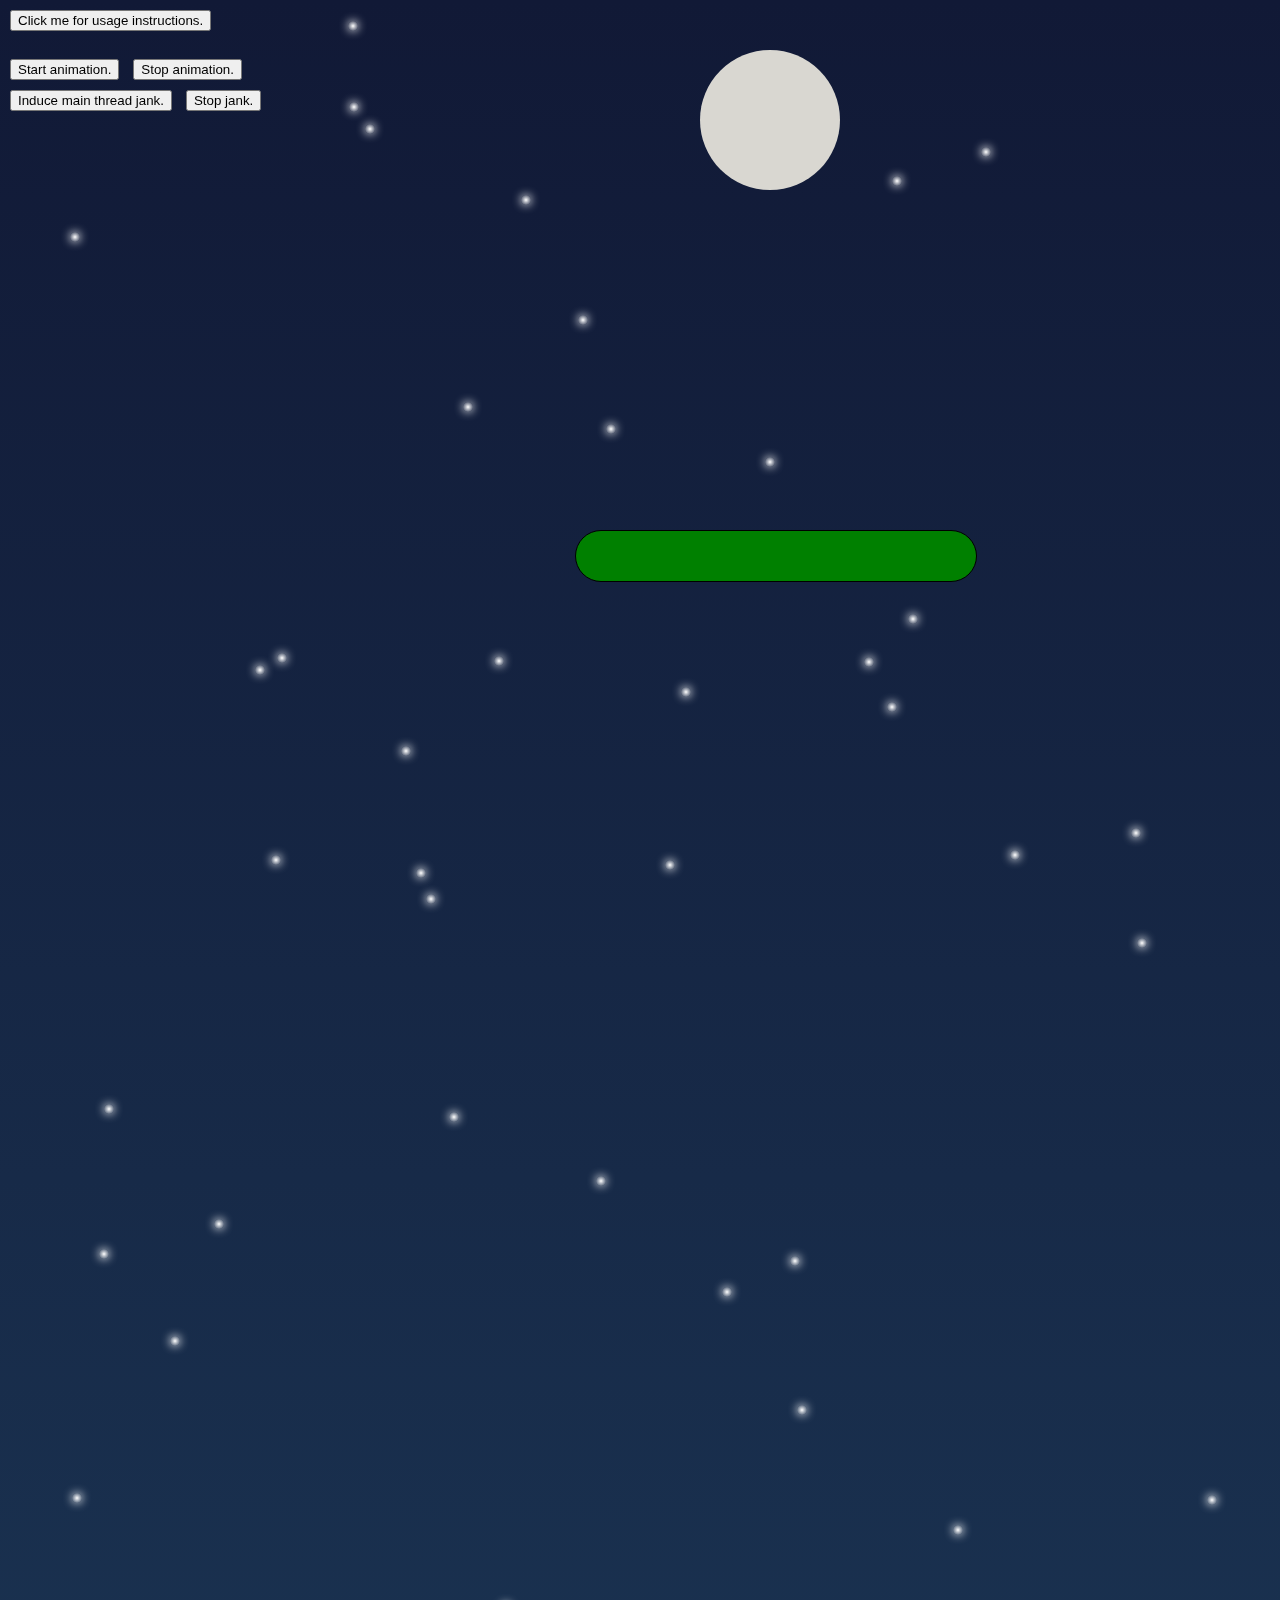
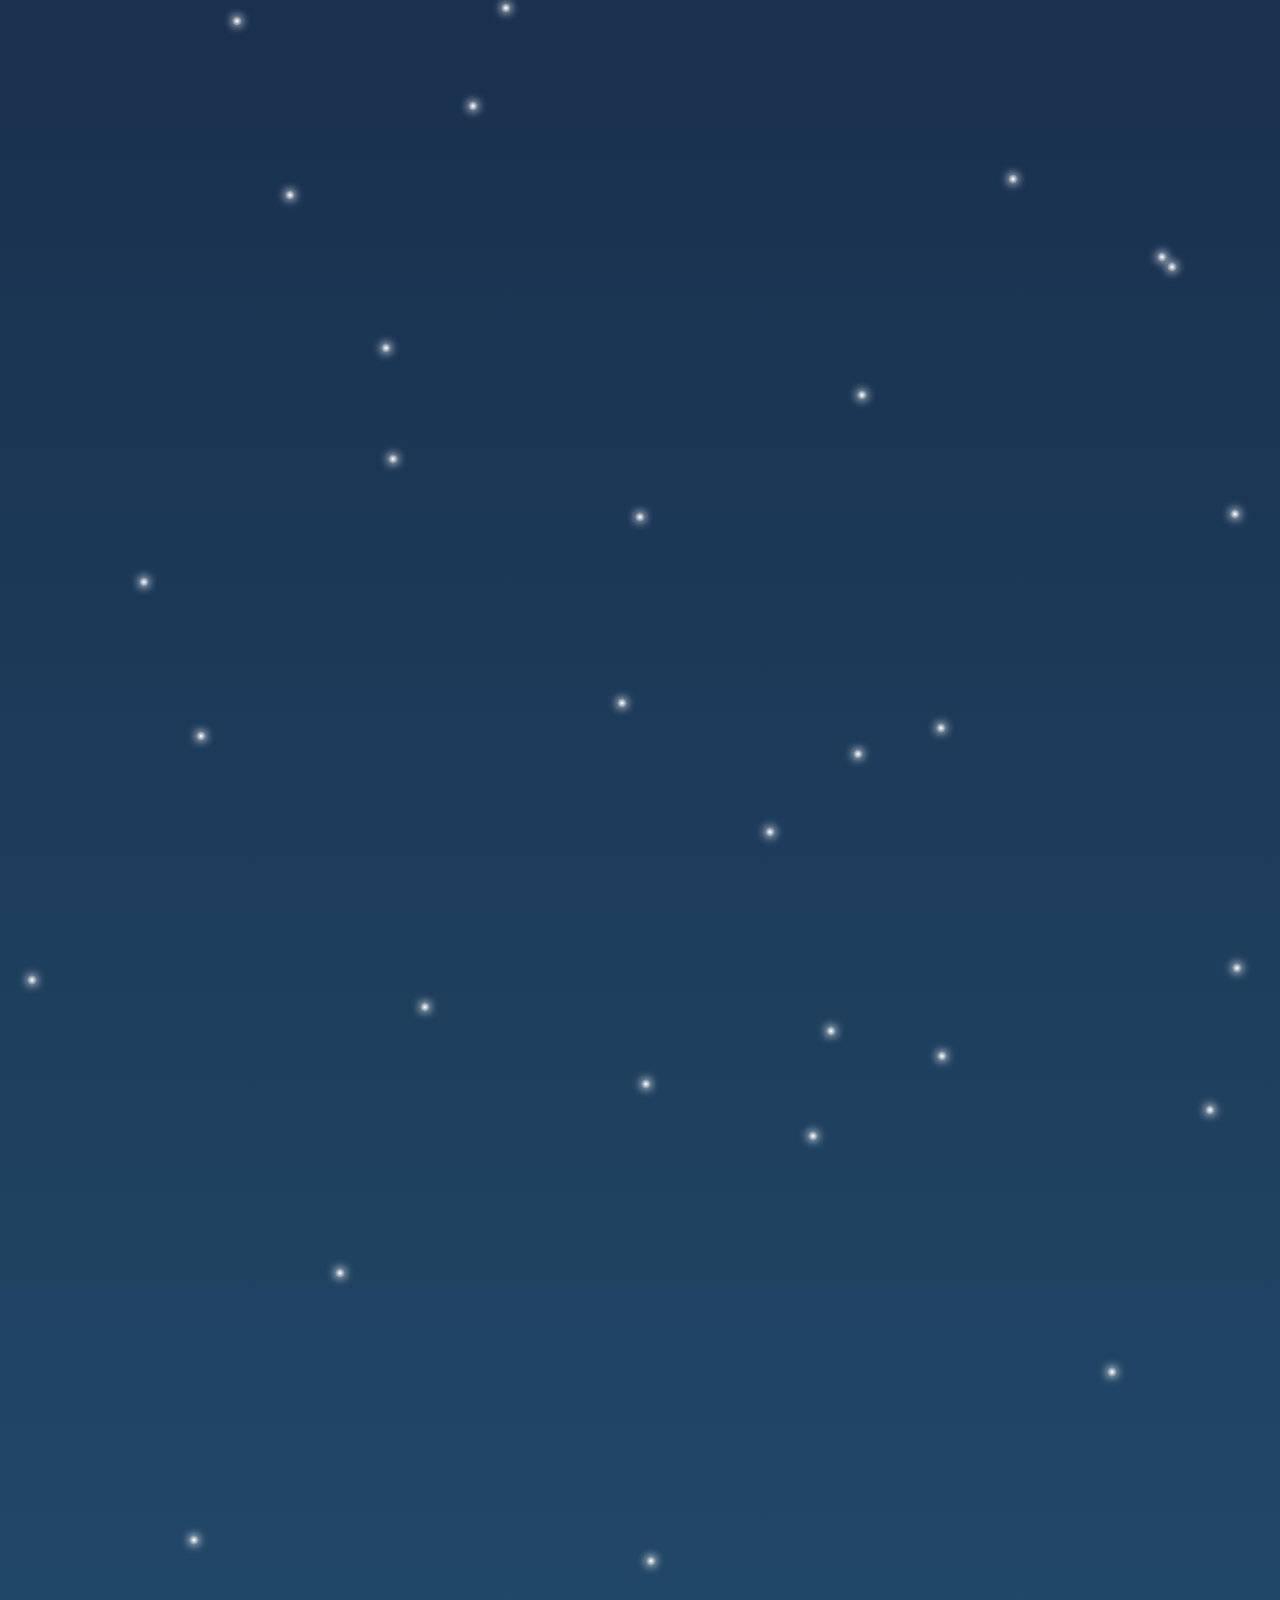
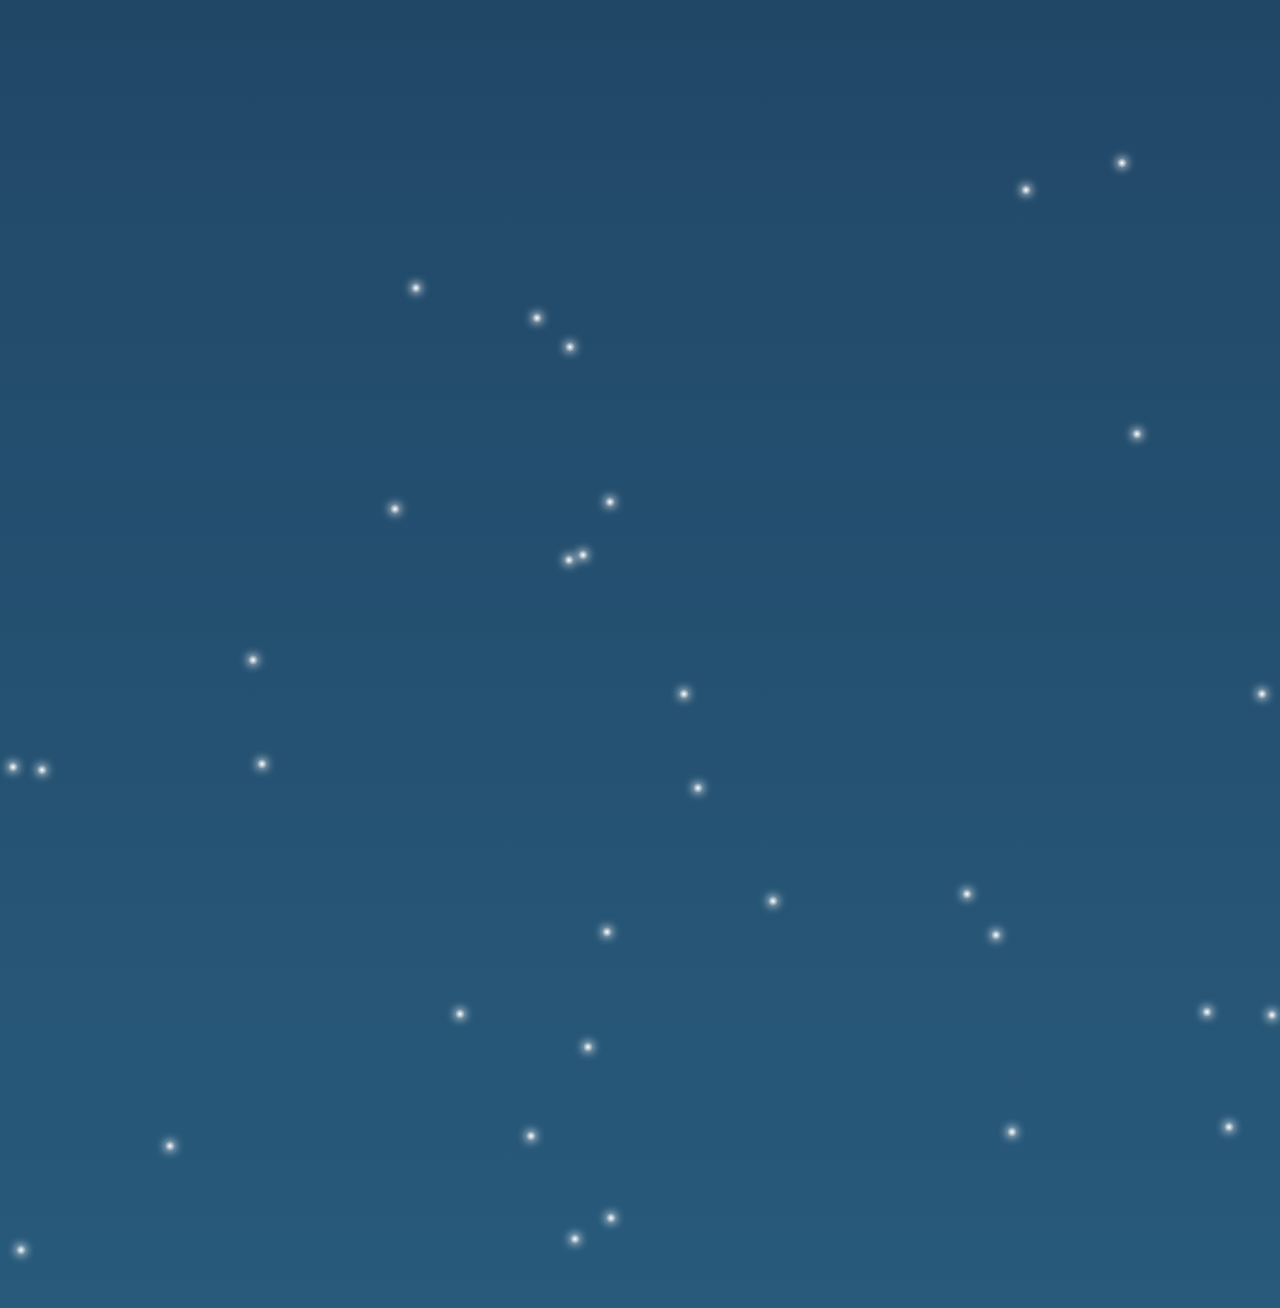
